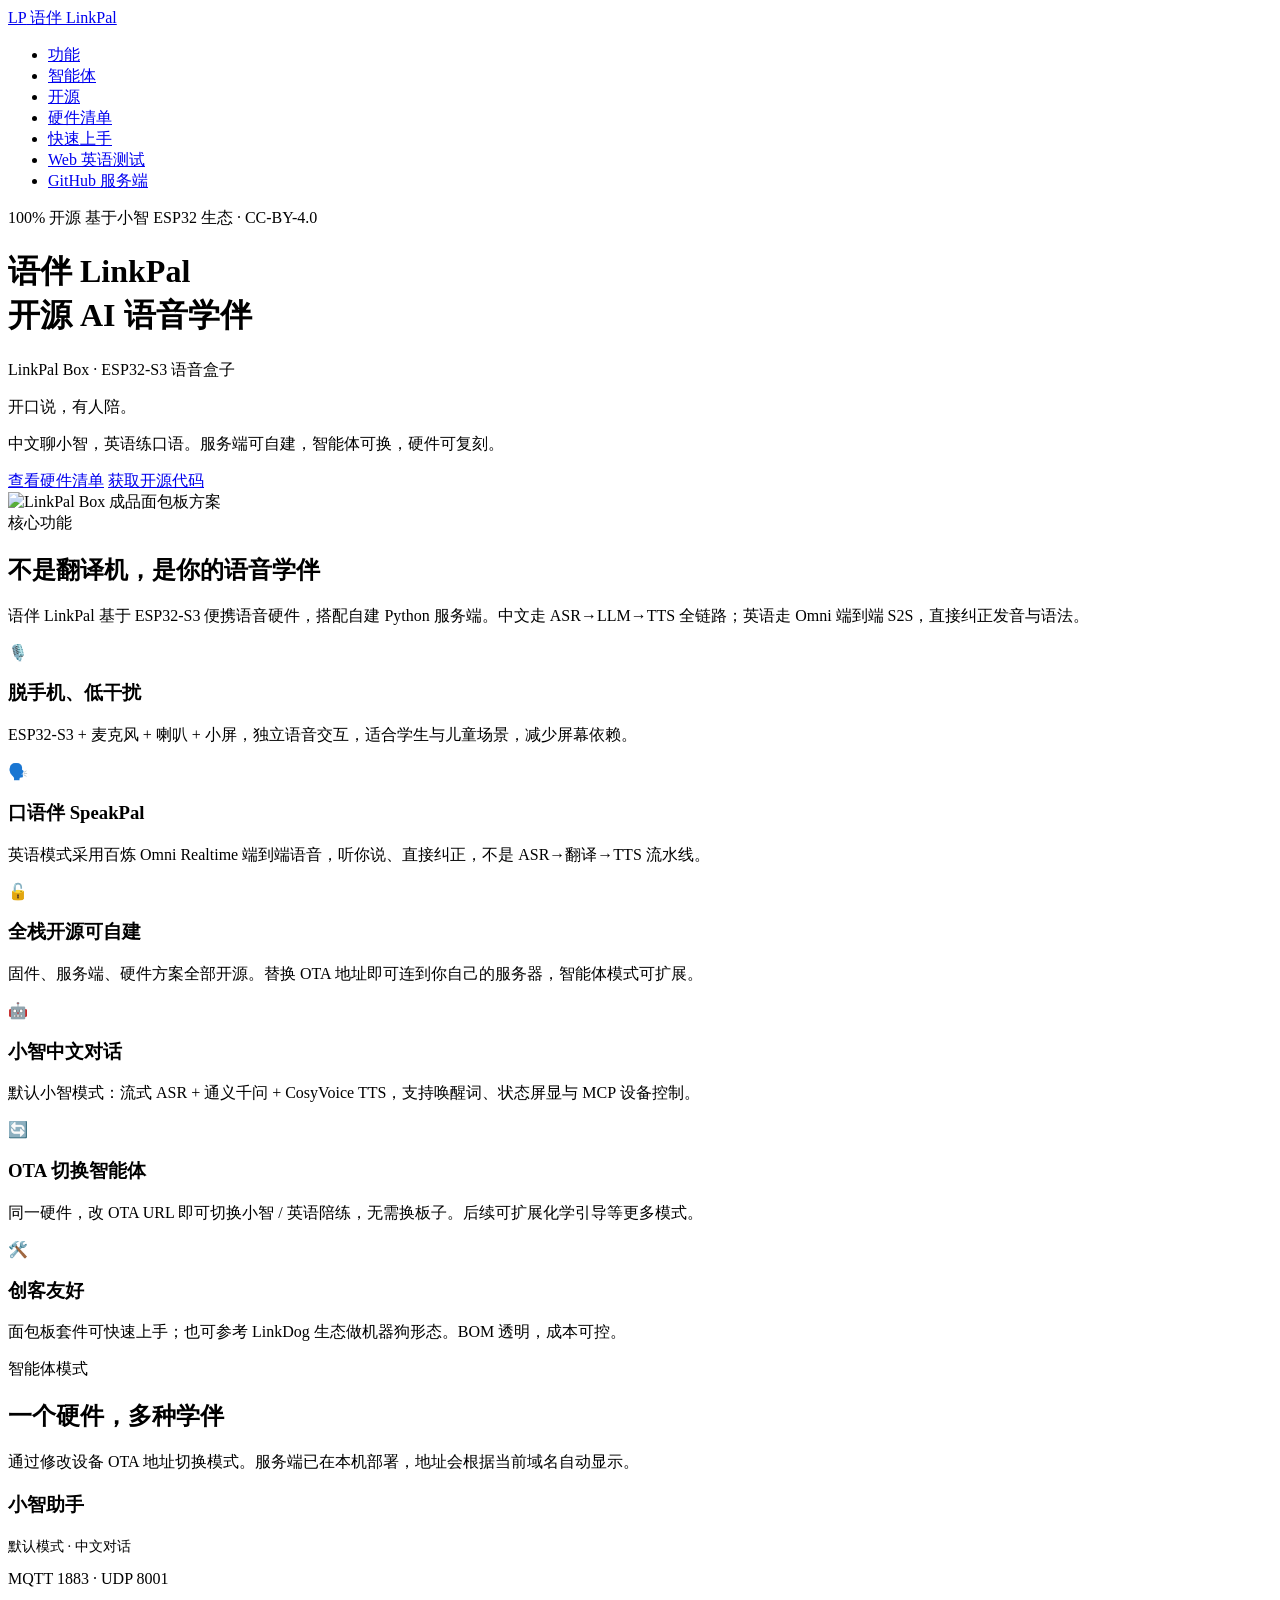
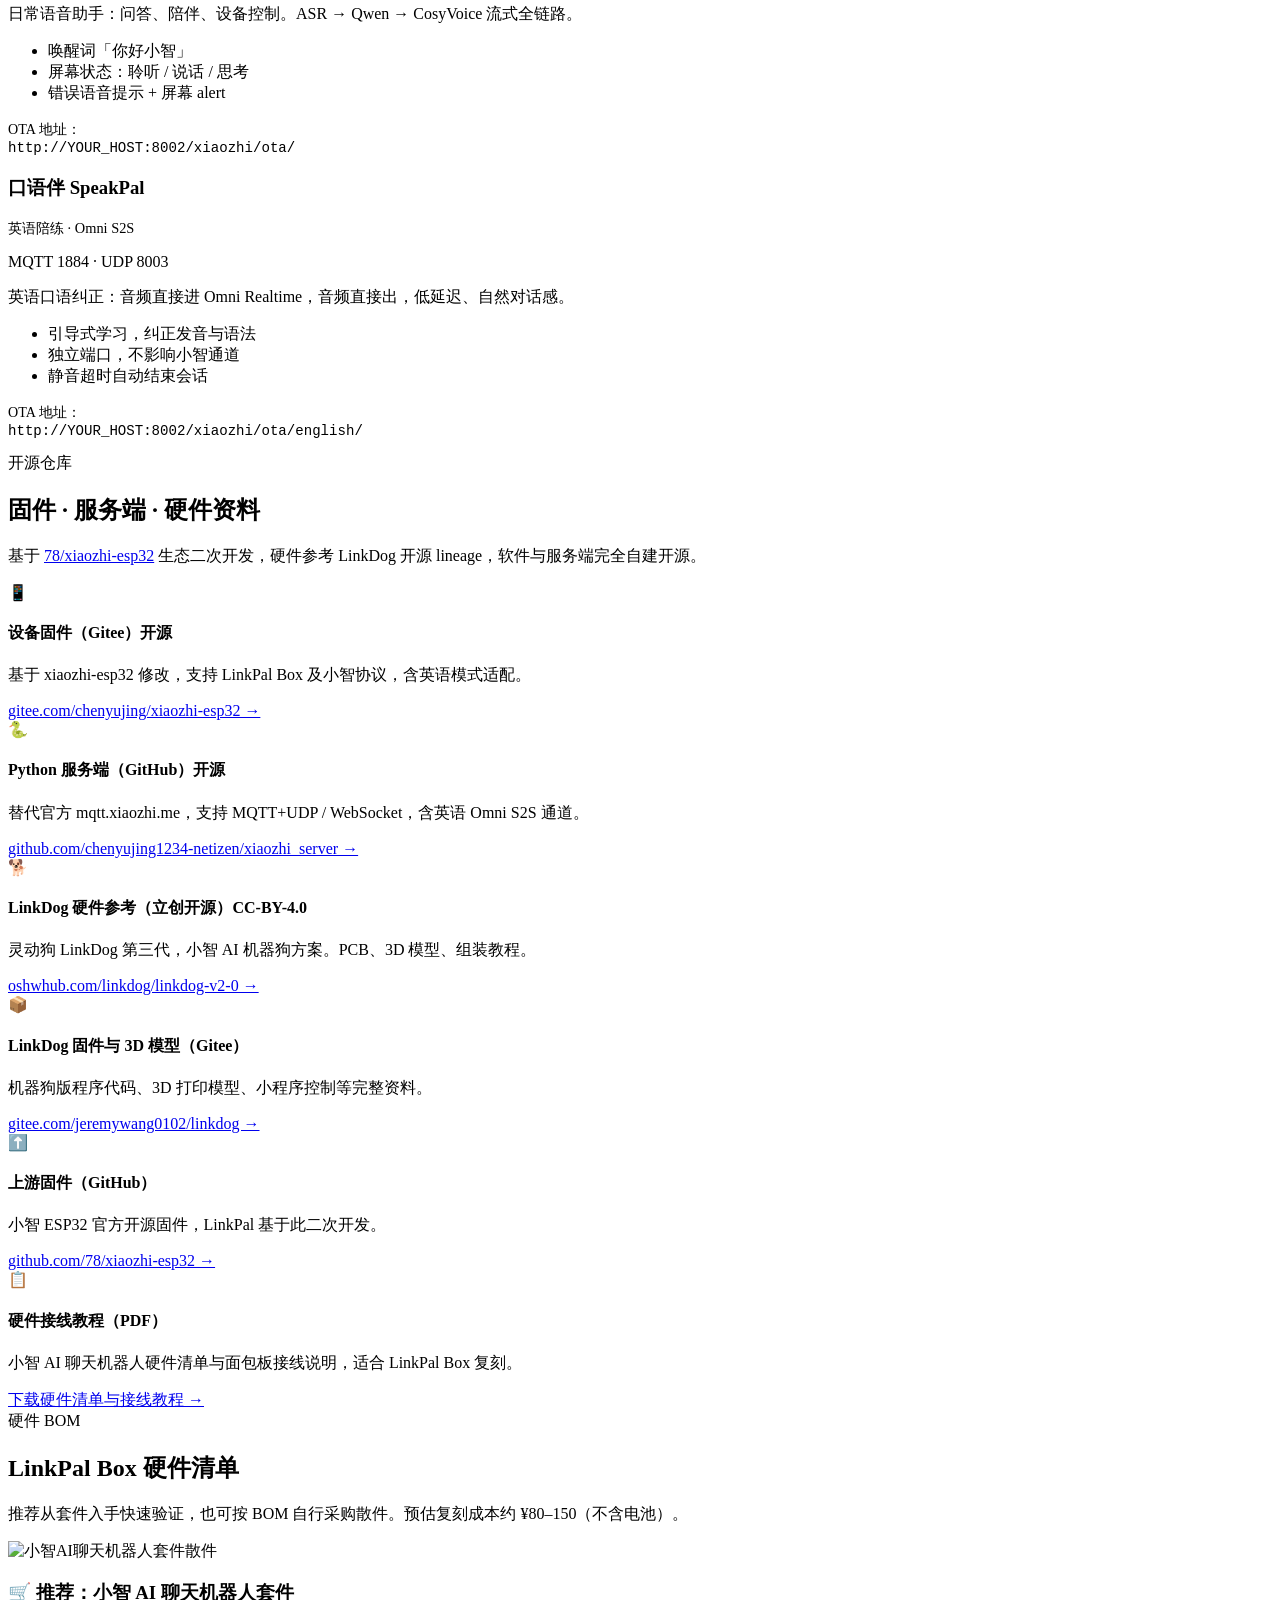
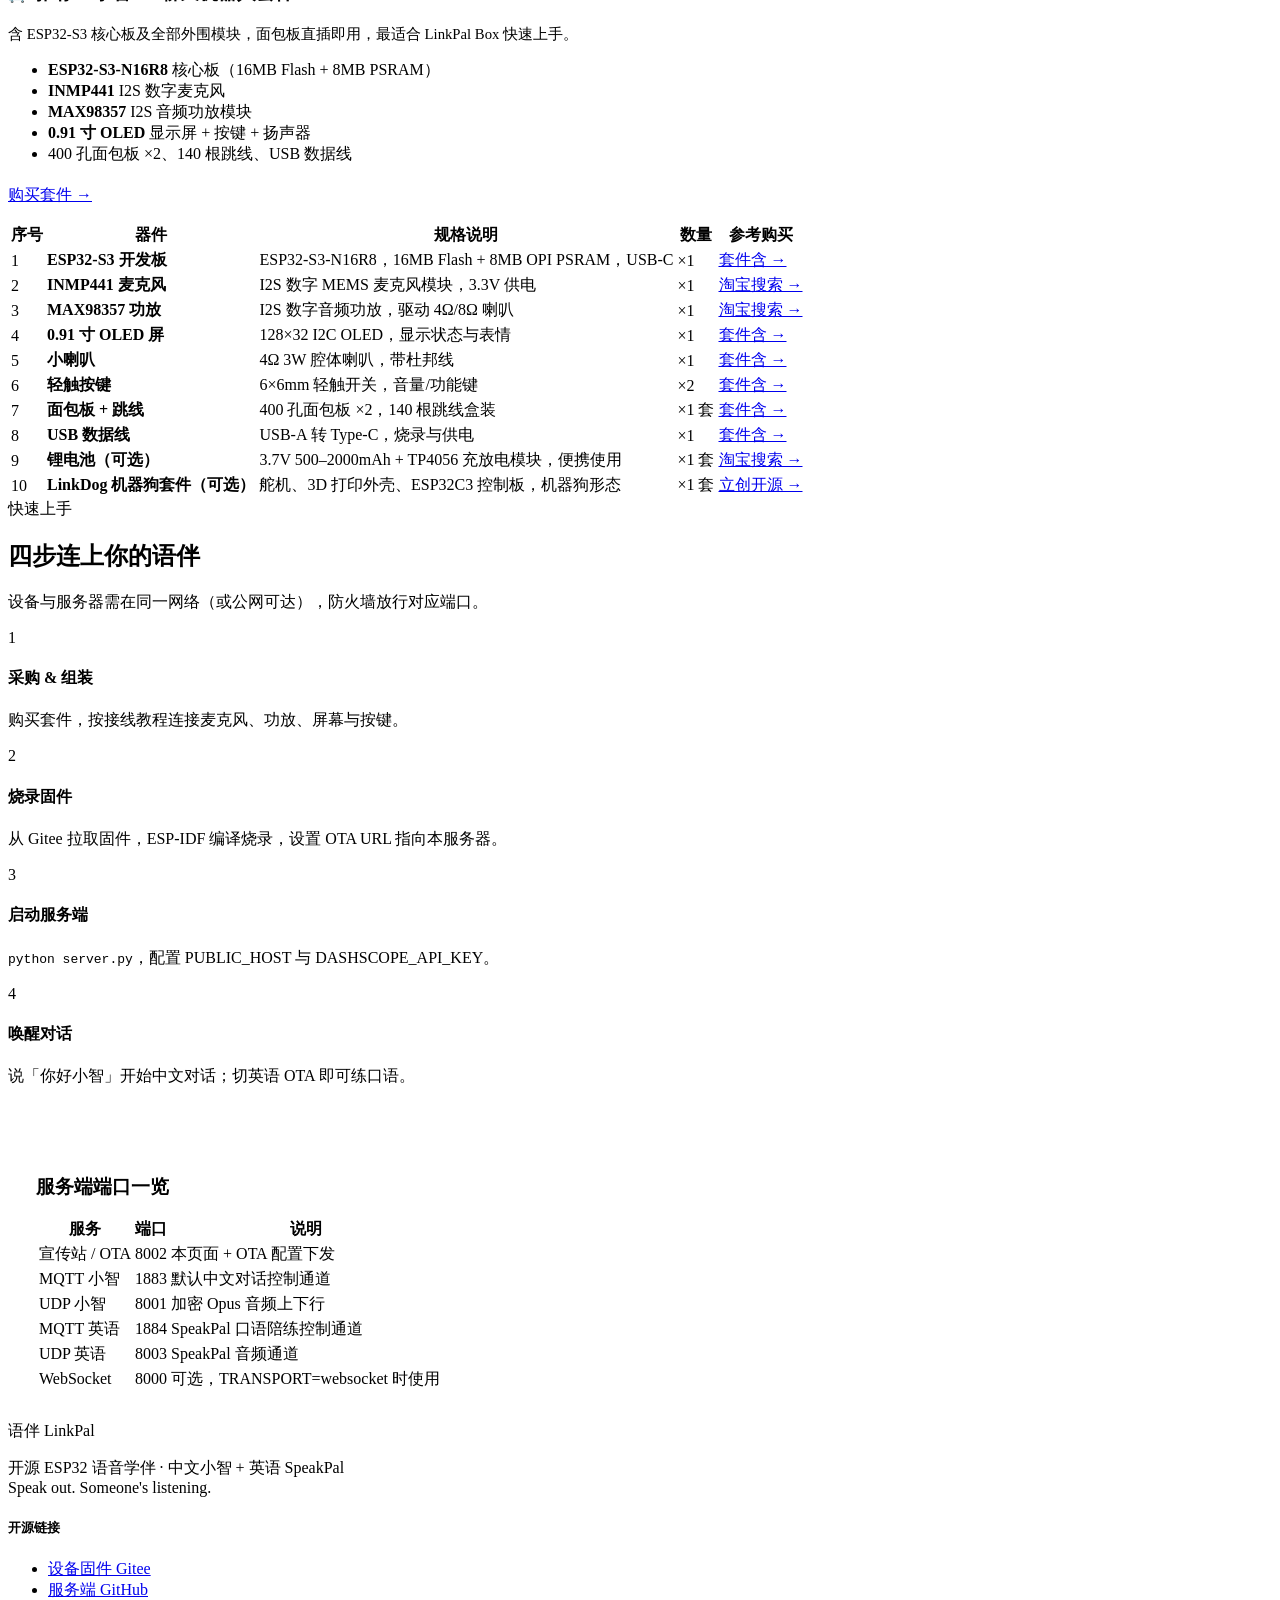
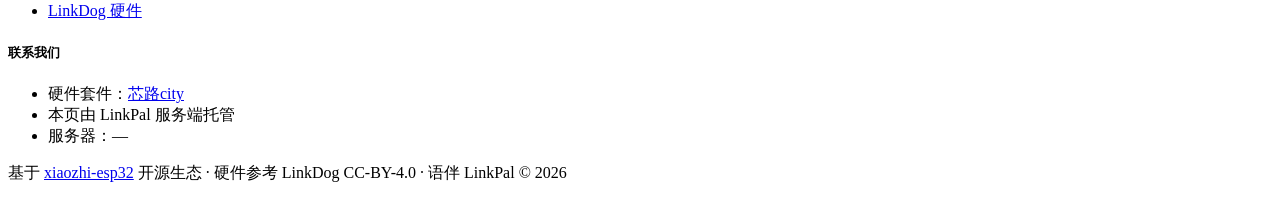
==== web/index.html @ 6f68de12 "Add English practice channel with adaptive profile and spoken correction. Introduce a dedicated Spea" ====
<!DOCTYPE html>
<html lang="zh-CN">
<head>
  <meta charset="UTF-8">
  <meta name="viewport" content="width=device-width, initial-scale=1.0">
  <title>语伴 LinkPal — 开源 ESP32 语音学伴</title>
  <meta name="description" content="语伴 LinkPal 是一款开源语音学伴硬件：中文聊小智，英语练口语 SpeakPal，服务端可自建、智能体可换。">
  <link rel="stylesheet" href="/static/style.css">
</head>
<body>

<nav class="site-nav">
  <div class="container nav-inner">
    <a class="logo" href="/">
      <span class="logo-icon">LP</span>
      语伴 LinkPal
    </a>
    <ul class="nav-links">
      <li><a href="#features">功能</a></li>
      <li><a href="#modes">智能体</a></li>
      <li><a href="#opensource">开源</a></li>
      <li><a href="#hardware">硬件清单</a></li>
      <li><a href="#start">快速上手</a></li>
      <li><a href="/english-test/">Web 英语测试</a></li>
      <li><a class="nav-cta" href="https://github.com/chenyujing1234-netizen/xiaozhi_server" target="_blank" rel="noopener">GitHub 服务端</a></li>
    </ul>
  </div>
</nav>

<header class="hero">
  <div class="container hero-grid">
    <div>
      <div class="hero-badge">
        <span class="open-tag">100% 开源</span>
        基于小智 ESP32 生态 · CC-BY-4.0
      </div>
      <h1>语伴 LinkPal<br>开源 AI 语音学伴</h1>
      <p class="hero-sub">LinkPal Box · ESP32-S3 语音盒子</p>
      <p class="hero-slogan">开口说，有人陪。</p>
      <p class="hero-sub">中文聊小智，英语练口语。服务端可自建，智能体可换，硬件可复刻。</p>
      <div class="hero-actions">
        <a class="btn btn-primary" href="#hardware">查看硬件清单</a>
        <a class="btn btn-outline" href="#opensource">获取开源代码</a>
      </div>
    </div>
    <div>
      <img class="hero-img" src="/static/images/kit-assembled.png" alt="LinkPal Box 成品面包板方案">
    </div>
  </div>
</header>

<section id="features">
  <div class="container">
    <span class="section-label">核心功能</span>
    <h2 class="section-title">不是翻译机，是你的语音学伴</h2>
    <p class="section-desc">语伴 LinkPal 基于 ESP32-S3 便携语音硬件，搭配自建 Python 服务端。中文走 ASR→LLM→TTS 全链路；英语走 Omni 端到端 S2S，直接纠正发音与语法。</p>
    <div class="features-grid">
      <div class="feature-card">
        <div class="feature-icon blue">🎙️</div>
        <h3>脱手机、低干扰</h3>
        <p>ESP32-S3 + 麦克风 + 喇叭 + 小屏，独立语音交互，适合学生与儿童场景，减少屏幕依赖。</p>
      </div>
      <div class="feature-card">
        <div class="feature-icon orange">🗣️</div>
        <h3>口语伴 SpeakPal</h3>
        <p>英语模式采用百炼 Omni Realtime 端到端语音，听你说、直接纠正，不是 ASR→翻译→TTS 流水线。</p>
      </div>
      <div class="feature-card">
        <div class="feature-icon green">🔓</div>
        <h3>全栈开源可自建</h3>
        <p>固件、服务端、硬件方案全部开源。替换 OTA 地址即可连到你自己的服务器，智能体模式可扩展。</p>
      </div>
      <div class="feature-card">
        <div class="feature-icon blue">🤖</div>
        <h3>小智中文对话</h3>
        <p>默认小智模式：流式 ASR + 通义千问 + CosyVoice TTS，支持唤醒词、状态屏显与 MCP 设备控制。</p>
      </div>
      <div class="feature-card">
        <div class="feature-icon orange">🔄</div>
        <h3>OTA 切换智能体</h3>
        <p>同一硬件，改 OTA URL 即可切换小智 / 英语陪练，无需换板子。后续可扩展化学引导等更多模式。</p>
      </div>
      <div class="feature-card">
        <div class="feature-icon green">🛠️</div>
        <h3>创客友好</h3>
        <p>面包板套件可快速上手；也可参考 LinkDog 生态做机器狗形态。BOM 透明，成本可控。</p>
      </div>
    </div>
  </div>
</section>

<section id="modes" style="background: var(--white);">
  <div class="container">
    <span class="section-label">智能体模式</span>
    <h2 class="section-title">一个硬件，多种学伴</h2>
    <p class="section-desc">通过修改设备 OTA 地址切换模式。服务端已在本机部署，地址会根据当前域名自动显示。</p>
    <div class="modes-grid">
      <div class="mode-card">
        <div class="mode-header">
          <h3>小智助手</h3>
          <p style="color:var(--muted);font-size:0.9rem;">默认模式 · 中文对话</p>
          <span class="mode-tag default">MQTT 1883 · UDP 8001</span>
        </div>
        <div class="mode-body">
          <p>日常语音助手：问答、陪伴、设备控制。ASR → Qwen → CosyVoice 流式全链路。</p>
          <ul>
            <li>唤醒词「你好小智」</li>
            <li>屏幕状态：聆听 / 说话 / 思考</li>
            <li>错误语音提示 + 屏幕 alert</li>
          </ul>
          <p style="margin-top:16px;font-size:0.88rem;">OTA 地址：<br><code id="ota-default">http://YOUR_HOST:8002/xiaozhi/ota/</code></p>
        </div>
      </div>
      <div class="mode-card">
        <div class="mode-header">
          <h3>口语伴 SpeakPal</h3>
          <p style="color:var(--muted);font-size:0.9rem;">英语陪练 · Omni S2S</p>
          <span class="mode-tag english">MQTT 1884 · UDP 8003</span>
        </div>
        <div class="mode-body">
          <p>英语口语纠正：音频直接进 Omni Realtime，音频直接出，低延迟、自然对话感。</p>
          <ul>
            <li>引导式学习，纠正发音与语法</li>
            <li>独立端口，不影响小智通道</li>
            <li>静音超时自动结束会话</li>
          </ul>
          <p style="margin-top:16px;font-size:0.88rem;">OTA 地址：<br><code id="ota-english">http://YOUR_HOST:8002/xiaozhi/ota/english/</code></p>
        </div>
      </div>
    </div>
  </div>
</section>

<section id="opensource">
  <div class="container">
    <span class="section-label">开源仓库</span>
    <h2 class="section-title">固件 · 服务端 · 硬件资料</h2>
    <p class="section-desc">基于 <a href="https://github.com/78/xiaozhi-esp32" target="_blank" rel="noopener">78/xiaozhi-esp32</a> 生态二次开发，硬件参考 LinkDog 开源 lineage，软件与服务端完全自建开源。</p>
    <div class="opensource-grid">
      <div class="os-card">
        <div class="os-icon">📱</div>
        <div>
          <h4>设备固件（Gitee）<span class="license-badge">开源</span></h4>
          <p>基于 xiaozhi-esp32 修改，支持 LinkPal Box 及小智协议，含英语模式适配。</p>
          <a class="os-link" href="https://gitee.com/chenyujing/xiaozhi-esp32" target="_blank" rel="noopener">gitee.com/chenyujing/xiaozhi-esp32 →</a>
        </div>
      </div>
      <div class="os-card">
        <div class="os-icon">🐍</div>
        <div>
          <h4>Python 服务端（GitHub）<span class="license-badge">开源</span></h4>
          <p>替代官方 mqtt.xiaozhi.me，支持 MQTT+UDP / WebSocket，含英语 Omni S2S 通道。</p>
          <a class="os-link" href="https://github.com/chenyujing1234-netizen/xiaozhi_server" target="_blank" rel="noopener">github.com/chenyujing1234-netizen/xiaozhi_server →</a>
        </div>
      </div>
      <div class="os-card">
        <div class="os-icon">🐕</div>
        <div>
          <h4>LinkDog 硬件参考（立创开源）<span class="license-badge">CC-BY-4.0</span></h4>
          <p>灵动狗 LinkDog 第三代，小智 AI 机器狗方案。PCB、3D 模型、组装教程。</p>
          <a class="os-link" href="https://oshwhub.com/linkdog/linkdog-v2-0" target="_blank" rel="noopener">oshwhub.com/linkdog/linkdog-v2-0 →</a>
        </div>
      </div>
      <div class="os-card">
        <div class="os-icon">📦</div>
        <div>
          <h4>LinkDog 固件与 3D 模型（Gitee）</h4>
          <p>机器狗版程序代码、3D 打印模型、小程序控制等完整资料。</p>
          <a class="os-link" href="https://gitee.com/jeremywang0102/linkdog" target="_blank" rel="noopener">gitee.com/jeremywang0102/linkdog →</a>
        </div>
      </div>
      <div class="os-card">
        <div class="os-icon">⬆️</div>
        <div>
          <h4>上游固件（GitHub）</h4>
          <p>小智 ESP32 官方开源固件，LinkPal 基于此二次开发。</p>
          <a class="os-link" href="https://github.com/78/xiaozhi-esp32" target="_blank" rel="noopener">github.com/78/xiaozhi-esp32 →</a>
        </div>
      </div>
      <div class="os-card">
        <div class="os-icon">📋</div>
        <div>
          <h4>硬件接线教程（PDF）</h4>
          <p>小智 AI 聊天机器人硬件清单与面包板接线说明，适合 LinkPal Box 复刻。</p>
          <a class="os-link" href="/static/docs/hardware-guide.pdf" target="_blank" rel="noopener">下载硬件清单与接线教程 →</a>
        </div>
      </div>
    </div>
  </div>
</section>

<section id="hardware" style="background: var(--white);">
  <div class="container">
    <span class="section-label">硬件 BOM</span>
    <h2 class="section-title">LinkPal Box 硬件清单</h2>
    <p class="section-desc">推荐从套件入手快速验证，也可按 BOM 自行采购散件。预估复刻成本约 ¥80–150（不含电池）。</p>

    <div class="kit-banner">
      <img src="/static/images/kit-parts.png" alt="小智AI聊天机器人套件散件">
      <div class="kit-highlight">
        <h3>🛒 推荐：小智 AI 聊天机器人套件</h3>
        <p style="color:var(--muted);margin-bottom:16px;font-size:0.92rem;">含 ESP32-S3 核心板及全部外围模块，面包板直插即用，最适合 LinkPal Box 快速上手。</p>
        <ul>
          <li><strong>ESP32-S3-N16R8</strong> 核心板（16MB Flash + 8MB PSRAM）</li>
          <li><strong>INMP441</strong> I2S 数字麦克风</li>
          <li><strong>MAX98357</strong> I2S 音频功放模块</li>
          <li><strong>0.91 寸 OLED</strong> 显示屏 + 按键 + 扬声器</li>
          <li>400 孔面包板 ×2、140 根跳线、USB 数据线</li>
        </ul>
        <p style="margin-top:20px;">
          <a class="btn btn-primary" href="https://www.xinlucity.com/?s=resourcedetail/index/id/61.html" target="_blank" rel="noopener" style="display:inline-flex;">购买套件 →</a>
        </p>
      </div>
    </div>

    <div class="bom-wrap">
      <table class="bom-table">
        <thead>
          <tr>
            <th>序号</th>
            <th>器件</th>
            <th>规格说明</th>
            <th>数量</th>
            <th>参考购买</th>
          </tr>
        </thead>
        <tbody>
          <tr>
            <td>1</td>
            <td><strong>ESP32-S3 开发板</strong></td>
            <td>ESP32-S3-N16R8，16MB Flash + 8MB OPI PSRAM，USB-C</td>
            <td class="qty">×1</td>
            <td><a class="buy-link" href="https://www.xinlucity.com/?s=resourcedetail/index/id/61.html" target="_blank" rel="noopener">套件含 →</a></td>
          </tr>
          <tr>
            <td>2</td>
            <td><strong>INMP441 麦克风</strong></td>
            <td>I2S 数字 MEMS 麦克风模块，3.3V 供电</td>
            <td class="qty">×1</td>
            <td><a class="buy-link" href="https://s.taobao.com/search?q=INMP441+%E9%BA%A6%E5%85%8B%E9%A3%8E" target="_blank" rel="noopener">淘宝搜索 →</a></td>
          </tr>
          <tr>
            <td>3</td>
            <td><strong>MAX98357 功放</strong></td>
            <td>I2S 数字音频功放，驱动 4Ω/8Ω 喇叭</td>
            <td class="qty">×1</td>
            <td><a class="buy-link" href="https://s.taobao.com/search?q=INMP441+%E9%BA%A6%E5%85%8B%E9%A3%8E" target="_blank" rel="noopener">淘宝搜索 →</a></td>
          </tr>
          <tr>
            <td>4</td>
            <td><strong>0.91 寸 OLED 屏</strong></td>
            <td>128×32 I2C OLED，显示状态与表情</td>
            <td class="qty">×1</td>
            <td><a class="buy-link" href="https://www.xinlucity.com/?s=resourcedetail/index/id/61.html" target="_blank" rel="noopener">套件含 →</a></td>
          </tr>
          <tr>
            <td>5</td>
            <td><strong>小喇叭</strong></td>
            <td>4Ω 3W 腔体喇叭，带杜邦线</td>
            <td class="qty">×1</td>
            <td><a class="buy-link" href="https://www.xinlucity.com/?s=resourcedetail/index/id/61.html" target="_blank" rel="noopener">套件含 →</a></td>
          </tr>
          <tr>
            <td>6</td>
            <td><strong>轻触按键</strong></td>
            <td>6×6mm 轻触开关，音量/功能键</td>
            <td class="qty">×2</td>
            <td><a class="buy-link" href="https://www.xinlucity.com/?s=resourcedetail/index/id/61.html" target="_blank" rel="noopener">套件含 →</a></td>
          </tr>
          <tr>
            <td>7</td>
            <td><strong>面包板 + 跳线</strong></td>
            <td>400 孔面包板 ×2，140 根跳线盒装</td>
            <td class="qty">×1 套</td>
            <td><a class="buy-link" href="https://www.xinlucity.com/?s=resourcedetail/index/id/61.html" target="_blank" rel="noopener">套件含 →</a></td>
          </tr>
          <tr>
            <td>8</td>
            <td><strong>USB 数据线</strong></td>
            <td>USB-A 转 Type-C，烧录与供电</td>
            <td class="qty">×1</td>
            <td><a class="buy-link" href="https://www.xinlucity.com/?s=resourcedetail/index/id/61.html" target="_blank" rel="noopener">套件含 →</a></td>
          </tr>
          <tr>
            <td>9</td>
            <td><strong>锂电池（可选）</strong></td>
            <td>3.7V 500–2000mAh + TP4056 充放电模块，便携使用</td>
            <td class="qty">×1 套</td>
            <td><a class="buy-link" href="https://s.taobao.com/search?q=INMP441+%E9%BA%A6%E5%85%8B%E9%A3%8E" target="_blank" rel="noopener">淘宝搜索 →</a></td>
          </tr>
          <tr>
            <td>10</td>
            <td><strong>LinkDog 机器狗套件（可选）</strong></td>
            <td>舵机、3D 打印外壳、ESP32C3 控制板，机器狗形态</td>
            <td class="qty">×1 套</td>
            <td><a class="buy-link" href="https://oshwhub.com/linkdog/linkdog-v2-0" target="_blank" rel="noopener">立创开源 →</a></td>
          </tr>
        </tbody>
      </table>
    </div>
  </div>
</section>

<section id="start">
  <div class="container">
    <span class="section-label">快速上手</span>
    <h2 class="section-title">四步连上你的语伴</h2>
    <p class="section-desc">设备与服务器需在同一网络（或公网可达），防火墙放行对应端口。</p>
    <div class="steps">
      <div class="step">
        <div class="step-num">1</div>
        <h4>采购 & 组装</h4>
        <p>购买套件，按接线教程连接麦克风、功放、屏幕与按键。</p>
      </div>
      <div class="step">
        <div class="step-num">2</div>
        <h4>烧录固件</h4>
        <p>从 Gitee 拉取固件，ESP-IDF 编译烧录，设置 OTA URL 指向本服务器。</p>
      </div>
      <div class="step">
        <div class="step-num">3</div>
        <h4>启动服务端</h4>
        <p><code>python server.py</code>，配置 PUBLIC_HOST 与 DASHSCOPE_API_KEY。</p>
      </div>
      <div class="step">
        <div class="step-num">4</div>
        <h4>唤醒对话</h4>
        <p>说「你好小智」开始中文对话；切英语 OTA 即可练口语。</p>
      </div>
    </div>

    <div style="margin-top:40px;background:var(--white);border:1px solid var(--border);border-radius:var(--radius);padding:28px;">
      <h3 style="margin-bottom:16px;color:var(--blue-900);">服务端端口一览</h3>
      <table class="bom-table" style="box-shadow:none;">
        <thead>
          <tr>
            <th>服务</th>
            <th>端口</th>
            <th>说明</th>
          </tr>
        </thead>
        <tbody>
          <tr>
            <td>宣传站 / OTA</td>
            <td class="qty">8002</td>
            <td>本页面 + OTA 配置下发</td>
          </tr>
          <tr>
            <td>MQTT 小智</td>
            <td class="qty">1883</td>
            <td>默认中文对话控制通道</td>
          </tr>
          <tr>
            <td>UDP 小智</td>
            <td class="qty">8001</td>
            <td>加密 Opus 音频上下行</td>
          </tr>
          <tr>
            <td>MQTT 英语</td>
            <td class="qty">1884</td>
            <td>SpeakPal 口语陪练控制通道</td>
          </tr>
          <tr>
            <td>UDP 英语</td>
            <td class="qty">8003</td>
            <td>SpeakPal 音频通道</td>
          </tr>
          <tr>
            <td>WebSocket</td>
            <td class="qty">8000</td>
            <td>可选，TRANSPORT=websocket 时使用</td>
          </tr>
        </tbody>
      </table>
    </div>
  </div>
</section>

<footer class="site-footer">
  <div class="container">
    <div class="footer-grid">
      <div>
        <div class="footer-brand">语伴 LinkPal</div>
        <p>开源 ESP32 语音学伴 · 中文小智 + 英语 SpeakPal<br>Speak out. Someone's listening.</p>
      </div>
      <div class="footer-col">
        <h5>开源链接</h5>
        <ul>
          <li><a href="https://gitee.com/chenyujing/xiaozhi-esp32" target="_blank" rel="noopener">设备固件 Gitee</a></li>
          <li><a href="https://github.com/chenyujing1234-netizen/xiaozhi_server" target="_blank" rel="noopener">服务端 GitHub</a></li>
          <li><a href="https://oshwhub.com/linkdog/linkdog-v2-0" target="_blank" rel="noopener">LinkDog 硬件</a></li>
        </ul>
      </div>
      <div class="footer-col">
        <h5>联系我们</h5>
        <ul>
          <li>硬件套件：<a href="https://www.xinlucity.com/?s=resourcedetail/index/id/61.html" target="_blank" rel="noopener">芯路city</a></li>
          <li>本页由 LinkPal 服务端托管</li>
          <li id="footer-host">服务器：—</li>
        </ul>
      </div>
    </div>
    <div class="footer-bottom">
      <p>基于 <a href="https://github.com/78/xiaozhi-esp32">xiaozhi-esp32</a> 开源生态 · 硬件参考 LinkDog CC-BY-4.0 · 语伴 LinkPal © 2026</p>
    </div>
  </div>
</footer>

<script src="/static/main.js"></script>
</body>
</html>
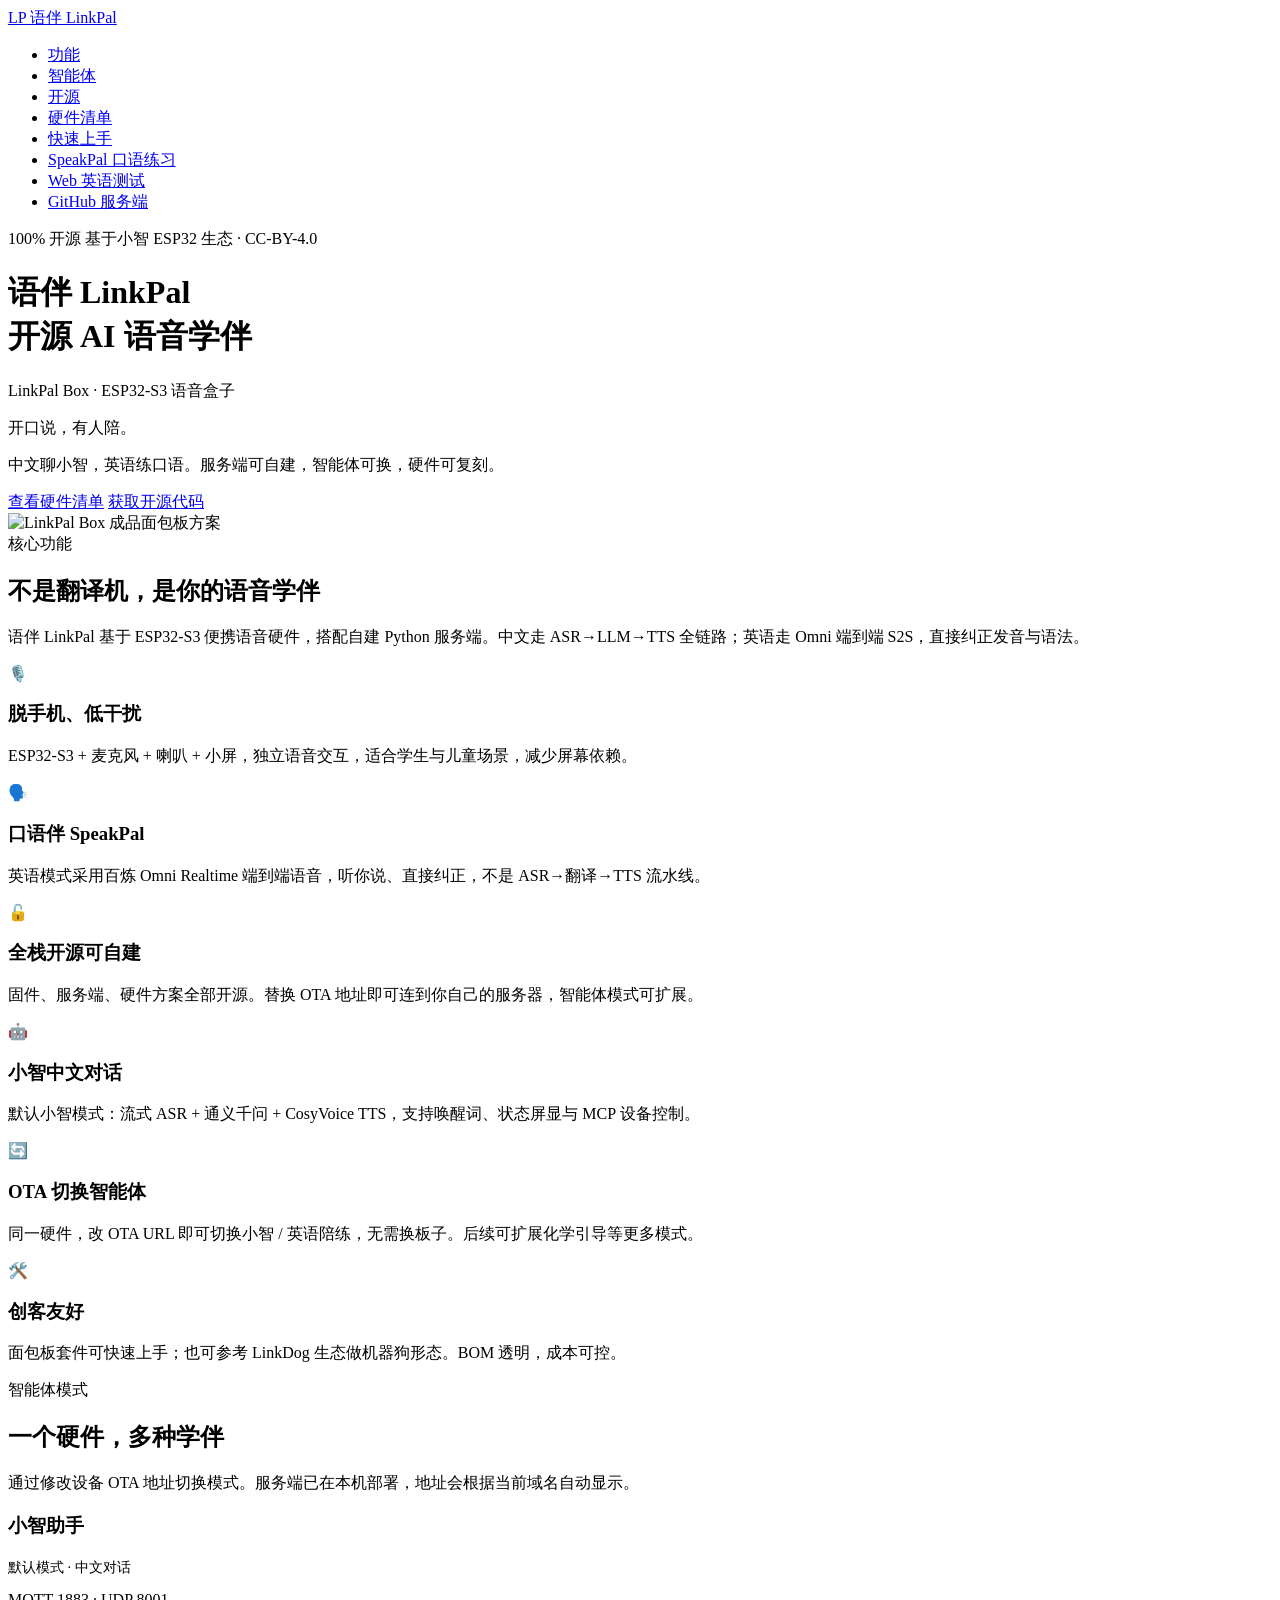
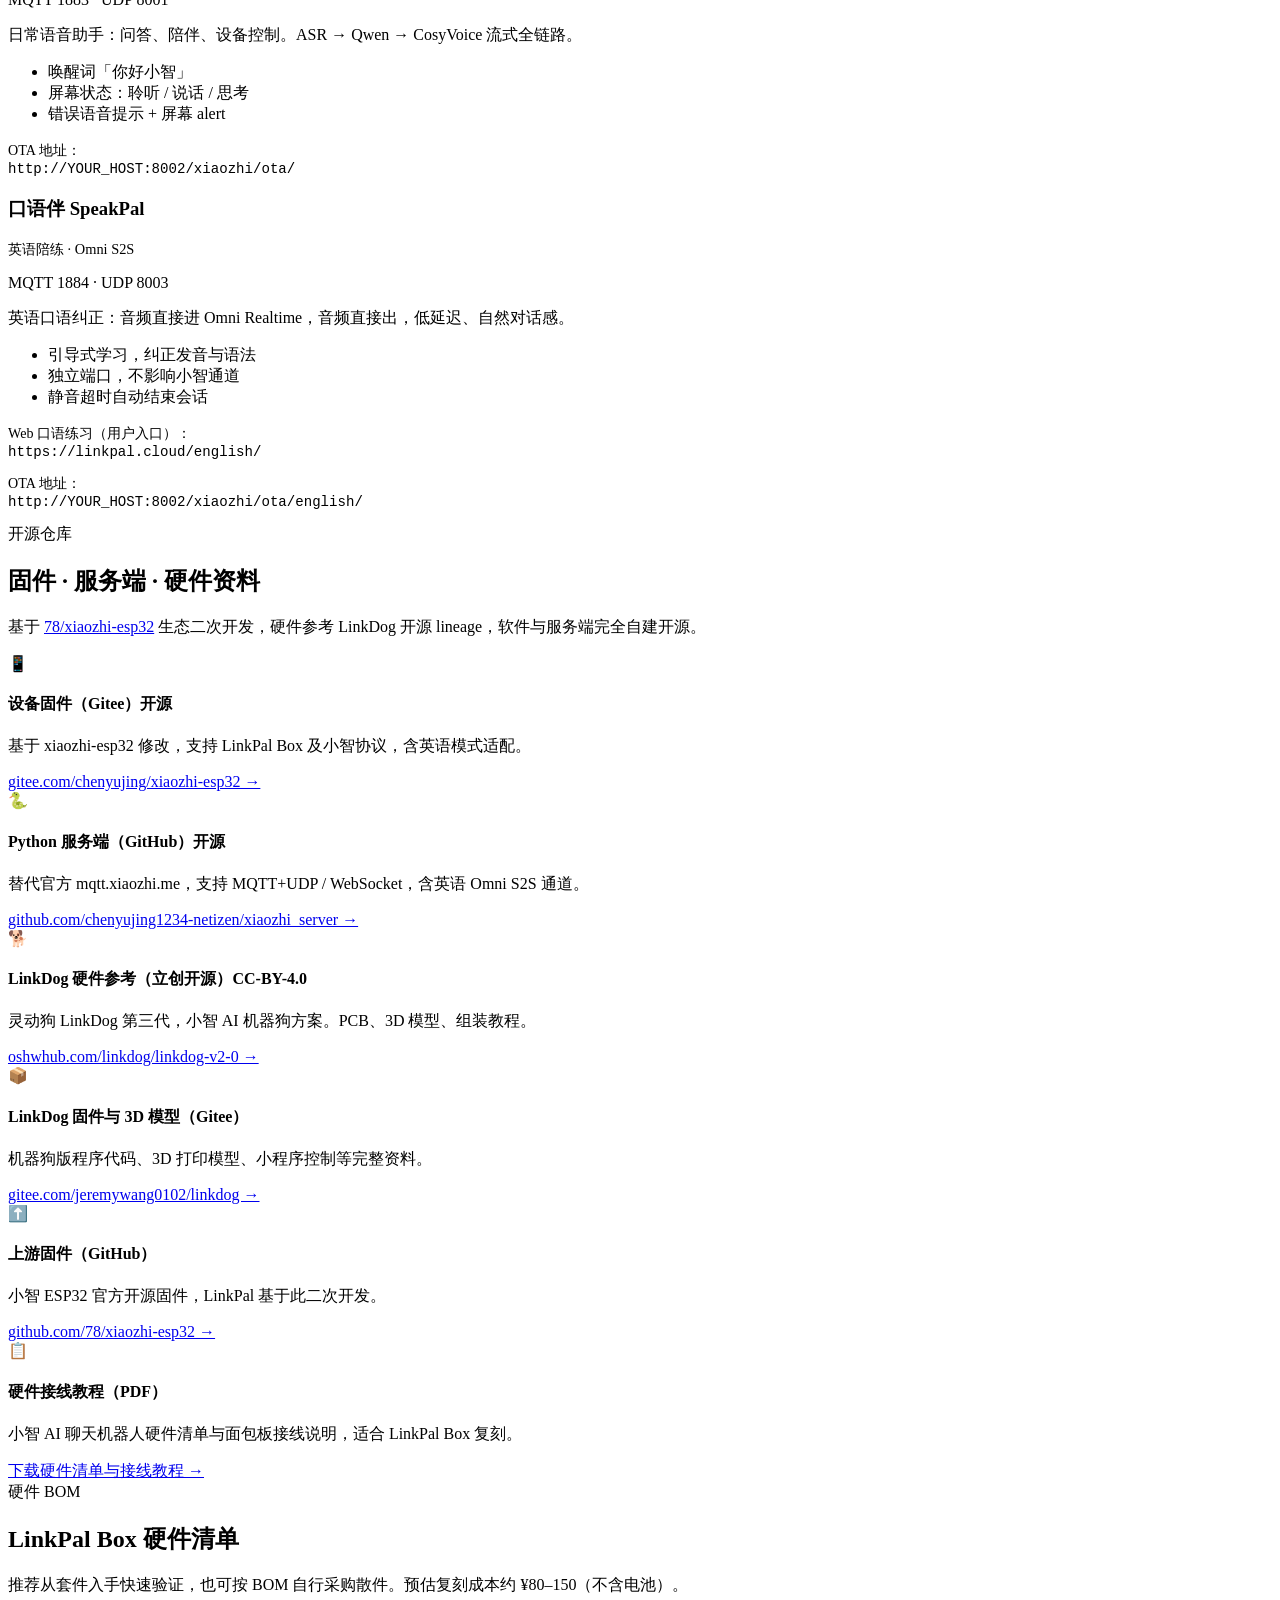
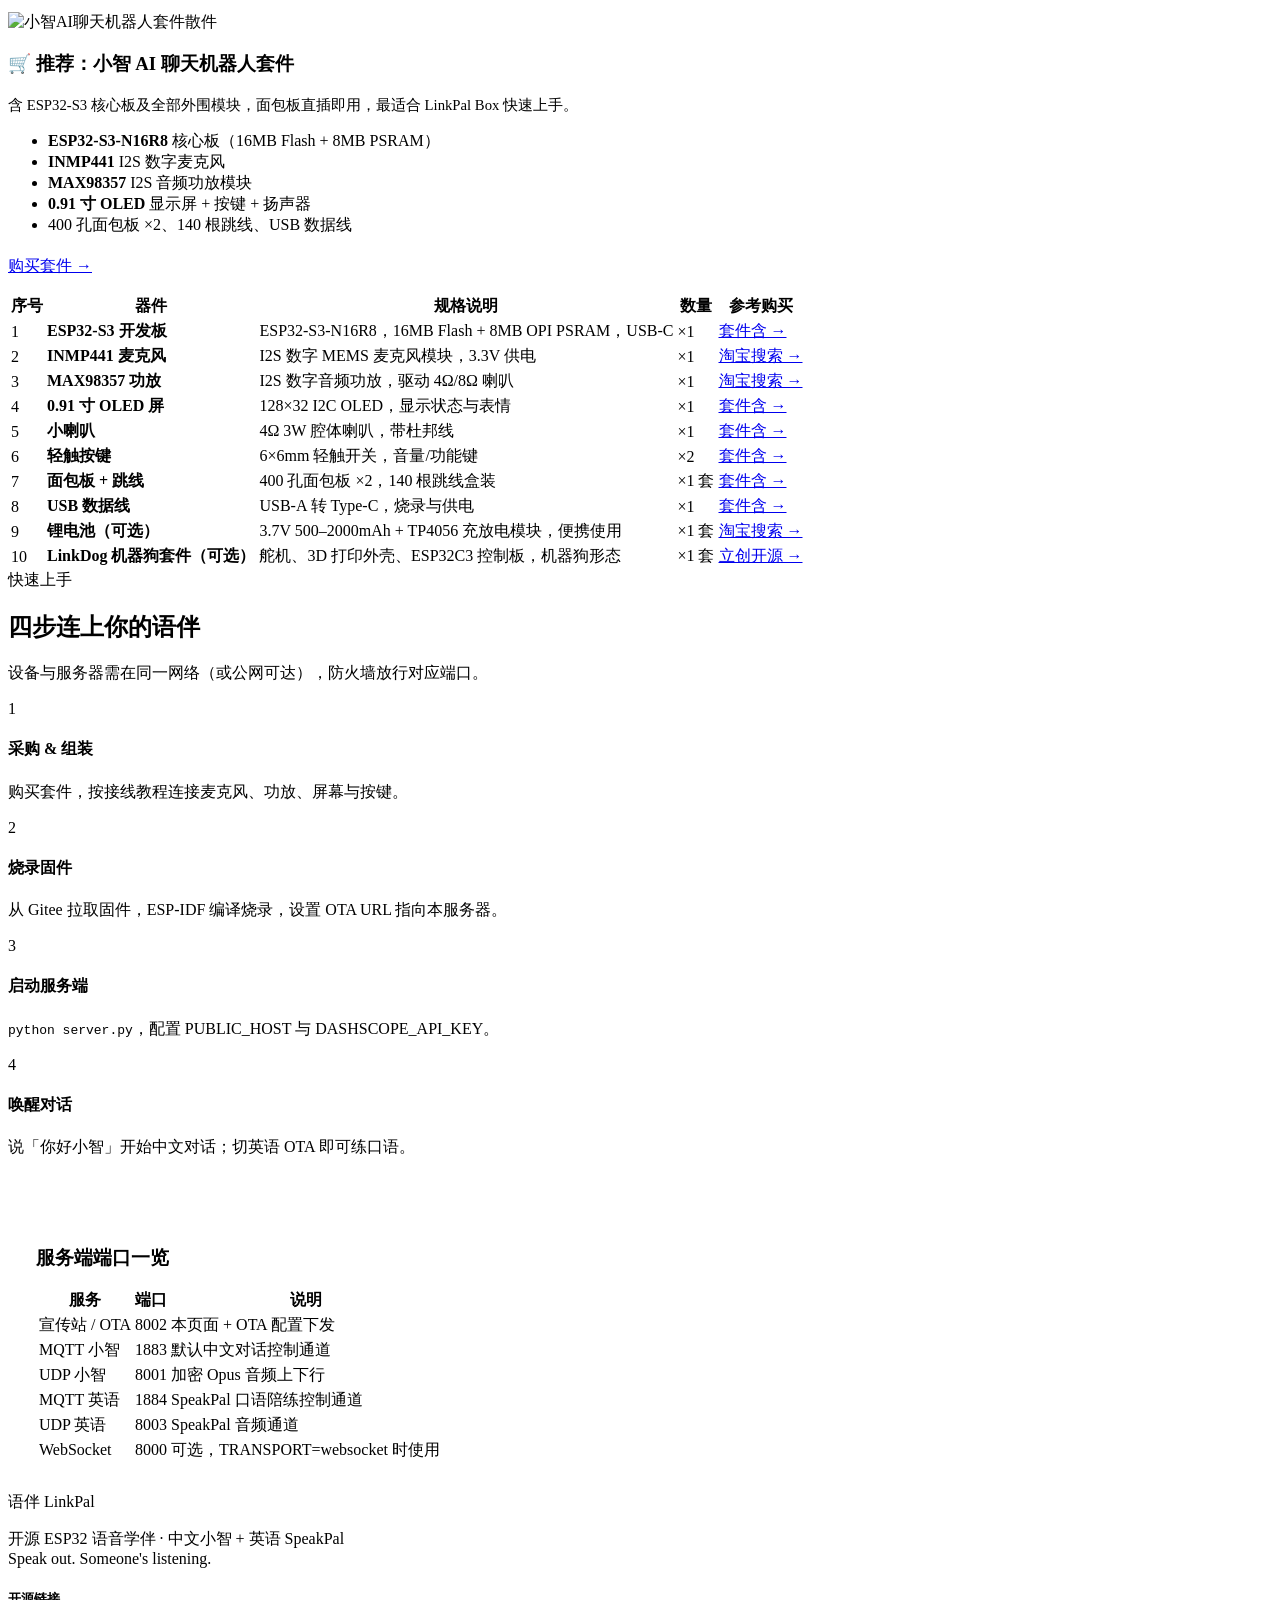
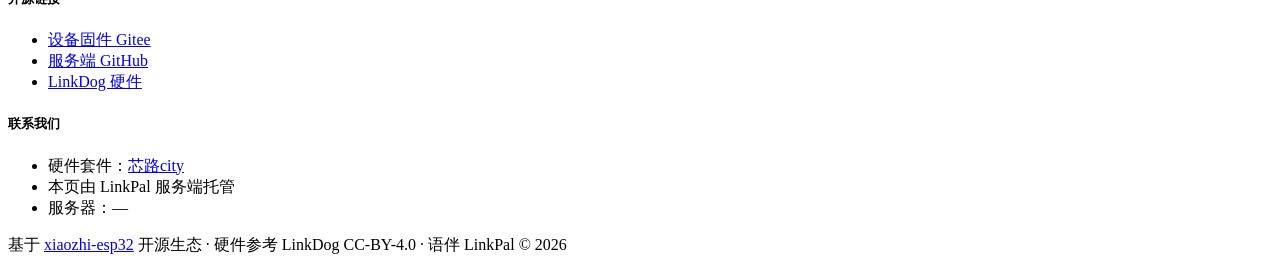
==== commit 14201181: "Add production SpeakPal web app with HTTPS domain support. Ship the mobile-first /english/ page with" ====
--- a/web/index.html
+++ b/web/index.html
@@ -21,6 +21,7 @@
       <li><a href="#opensource">开源</a></li>
       <li><a href="#hardware">硬件清单</a></li>
       <li><a href="#start">快速上手</a></li>
+      <li><a href="/english/">SpeakPal 口语练习</a></li>
       <li><a href="/english-test/">Web 英语测试</a></li>
       <li><a class="nav-cta" href="https://github.com/chenyujing1234-netizen/xiaozhi_server" target="_blank" rel="noopener">GitHub 服务端</a></li>
     </ul>
@@ -124,7 +125,8 @@
             <li>独立端口，不影响小智通道</li>
             <li>静音超时自动结束会话</li>
           </ul>
-          <p style="margin-top:16px;font-size:0.88rem;">OTA 地址：<br><code id="ota-english">http://YOUR_HOST:8002/xiaozhi/ota/english/</code></p>
+          <p style="margin-top:16px;font-size:0.88rem;">Web 口语练习（用户入口）：<br><code id="web-english">https://linkpal.cloud/english/</code></p>
+          <p style="margin-top:8px;font-size:0.88rem;">OTA 地址：<br><code id="ota-english">http://YOUR_HOST:8002/xiaozhi/ota/english/</code></p>
         </div>
       </div>
     </div>
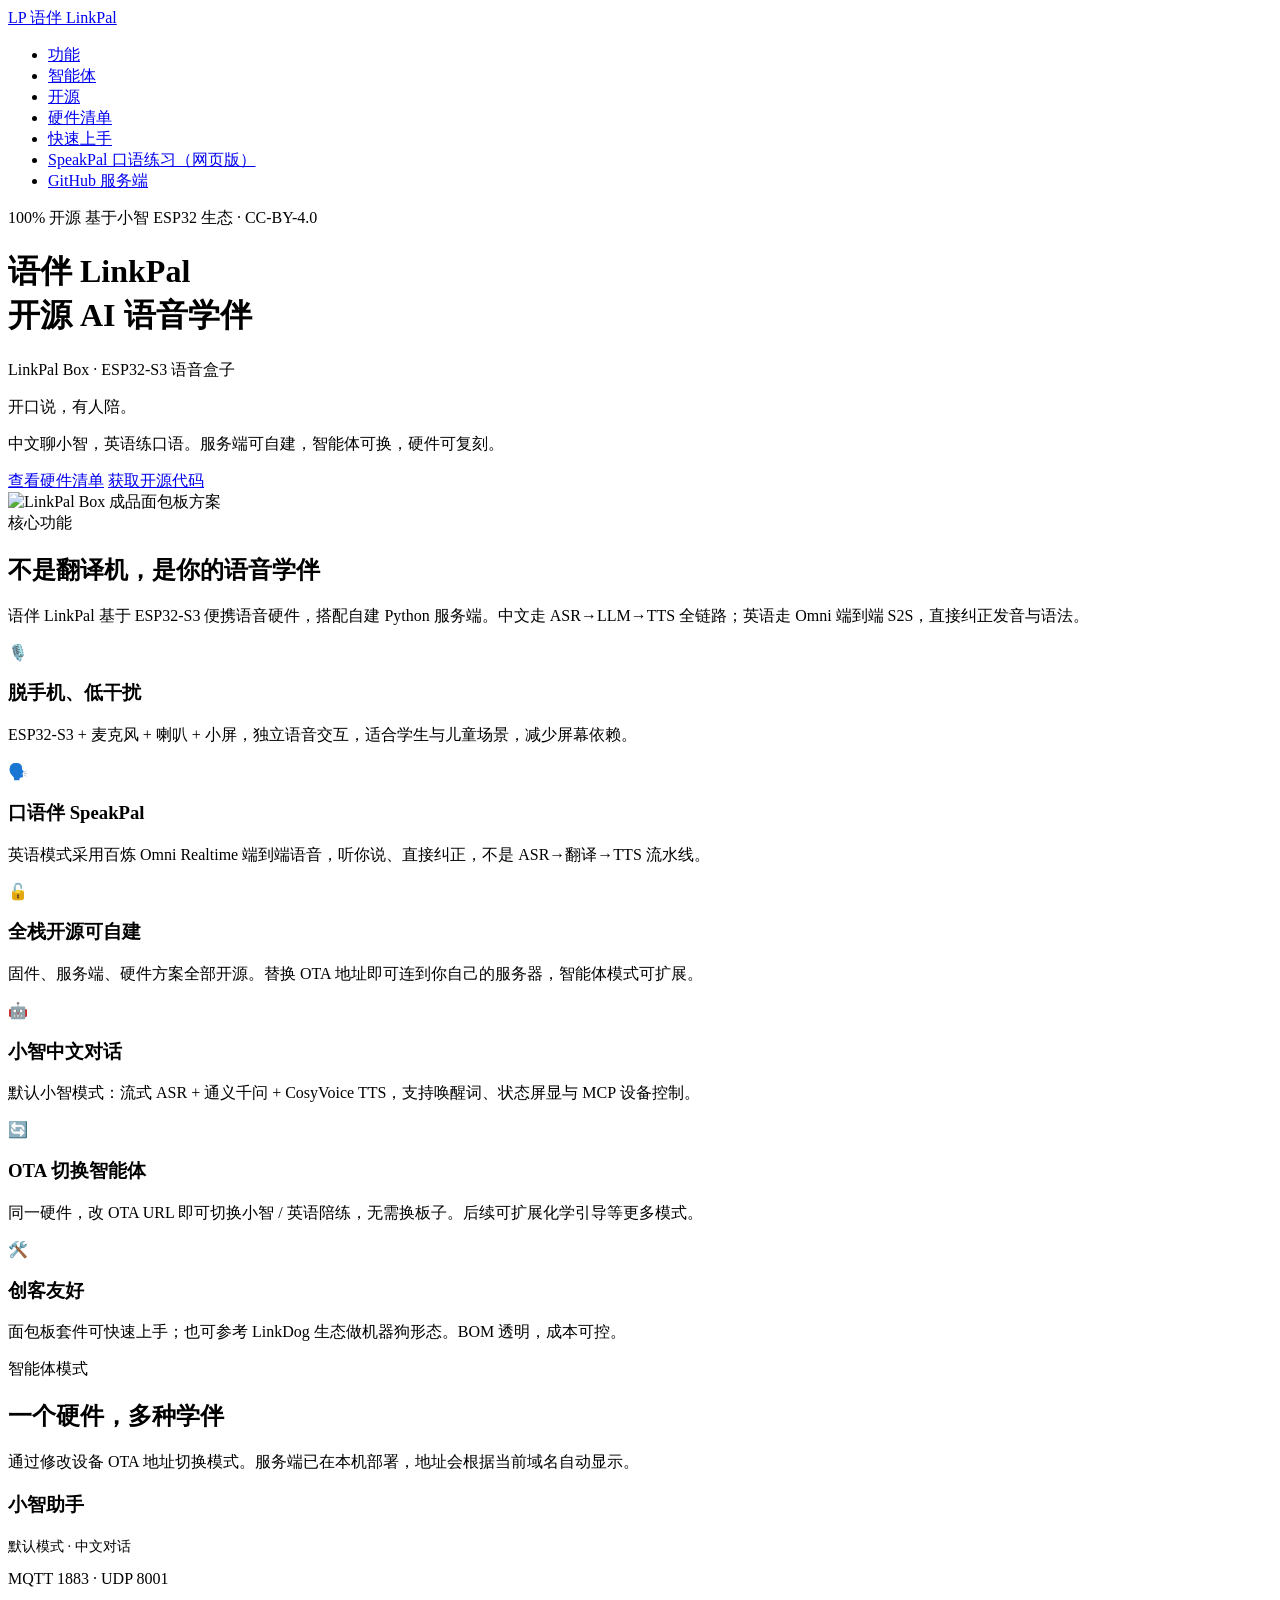
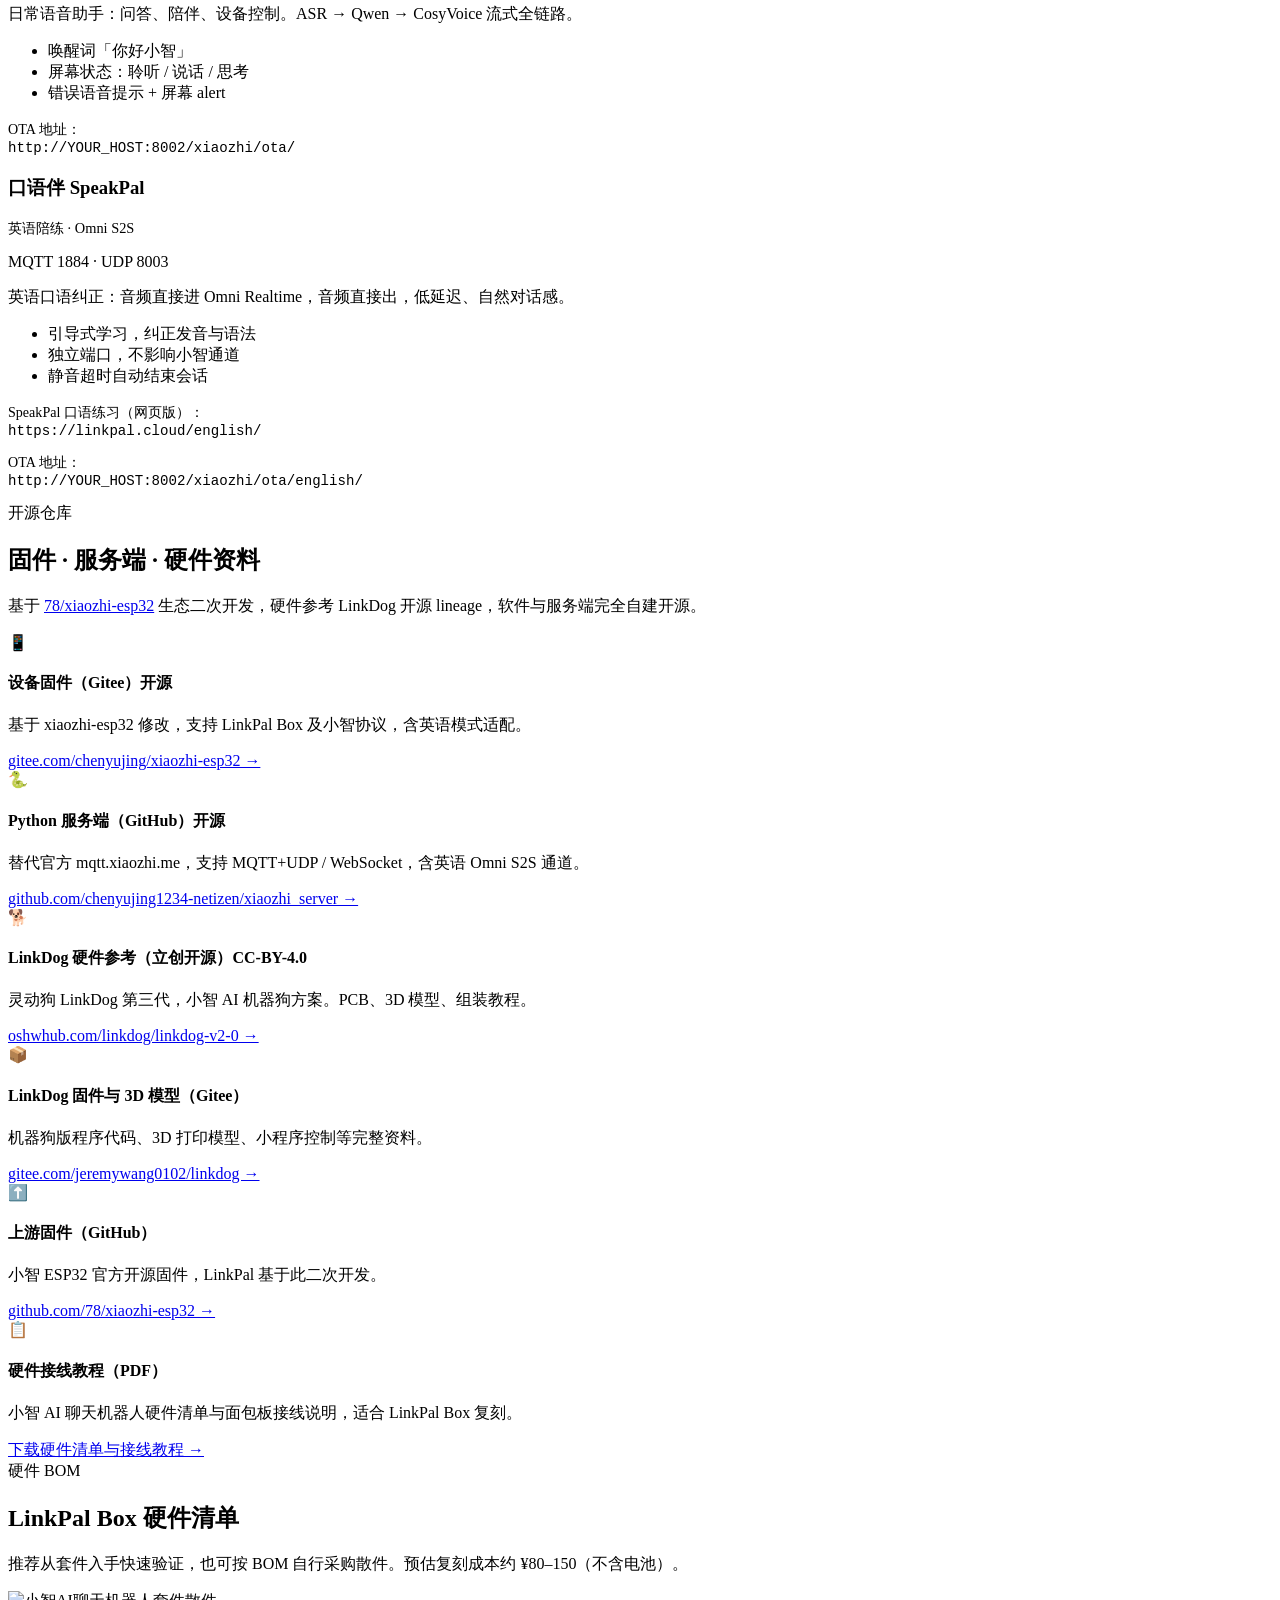
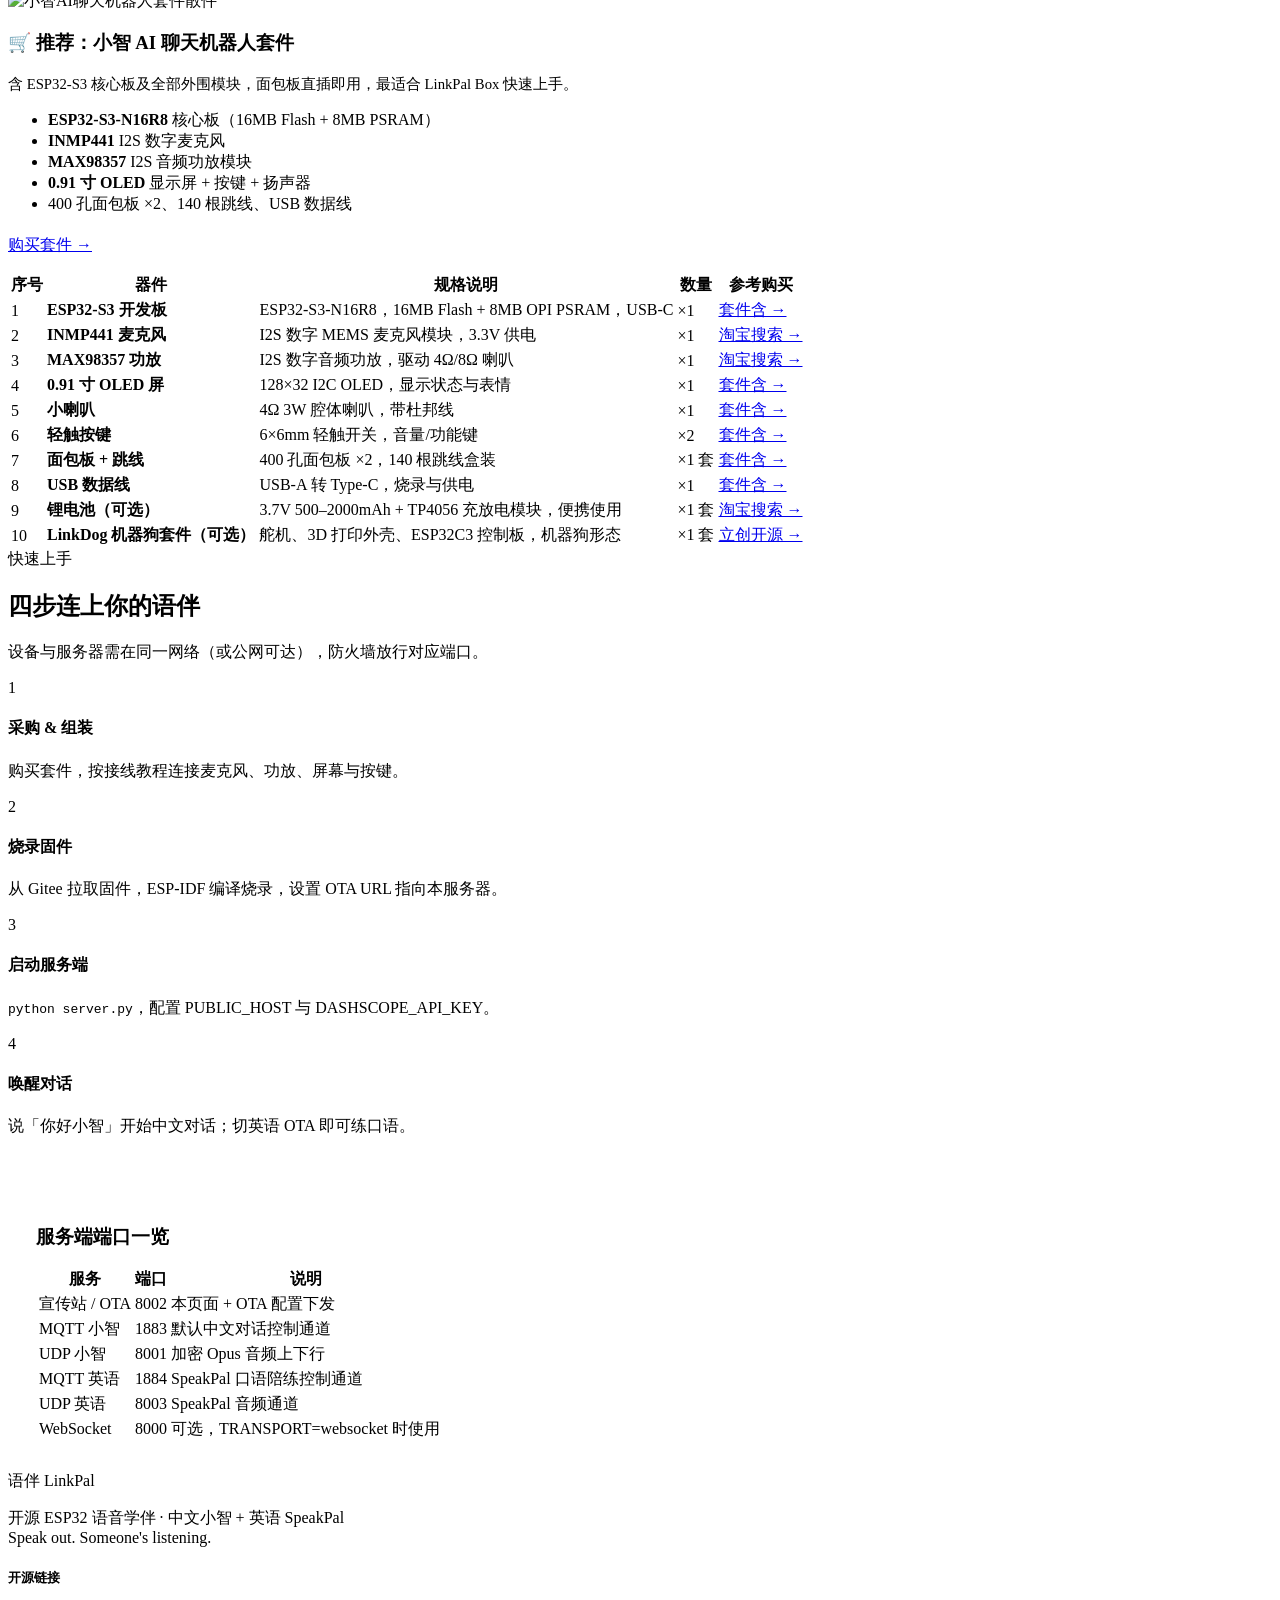
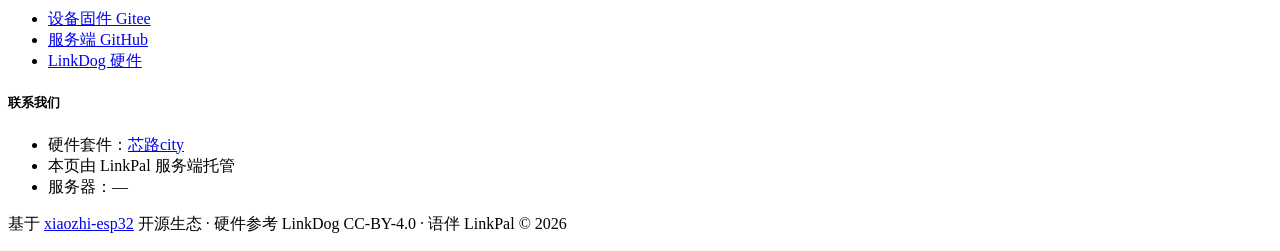
==== commit bd074ac8: "Add SpeakPal login, shared silence VAD, and English idle goodbye fix. Phone/WeChat auth for the web " ====
--- a/web/index.html
+++ b/web/index.html
@@ -21,8 +21,7 @@
       <li><a href="#opensource">开源</a></li>
       <li><a href="#hardware">硬件清单</a></li>
       <li><a href="#start">快速上手</a></li>
-      <li><a href="/english/">SpeakPal 口语练习</a></li>
-      <li><a href="/english-test/">Web 英语测试</a></li>
+      <li><a href="https://linkpal.cloud/english/">SpeakPal 口语练习（网页版）</a></li>
       <li><a class="nav-cta" href="https://github.com/chenyujing1234-netizen/xiaozhi_server" target="_blank" rel="noopener">GitHub 服务端</a></li>
     </ul>
   </div>
@@ -45,7 +44,7 @@
       </div>
     </div>
     <div>
-      <img class="hero-img" src="/static/images/kit-assembled.png" alt="LinkPal Box 成品面包板方案">
+      <img class="hero-img" src="/static/images/kit-assembled.jpg" alt="LinkPal Box 成品面包板方案" loading="eager">
     </div>
   </div>
 </header>
@@ -125,7 +124,7 @@
             <li>独立端口，不影响小智通道</li>
             <li>静音超时自动结束会话</li>
           </ul>
-          <p style="margin-top:16px;font-size:0.88rem;">Web 口语练习（用户入口）：<br><code id="web-english">https://linkpal.cloud/english/</code></p>
+          <p style="margin-top:16px;font-size:0.88rem;">SpeakPal 口语练习（网页版）：<br><code id="web-english">https://linkpal.cloud/english/</code></p>
           <p style="margin-top:8px;font-size:0.88rem;">OTA 地址：<br><code id="ota-english">http://YOUR_HOST:8002/xiaozhi/ota/english/</code></p>
         </div>
       </div>
@@ -198,7 +197,7 @@
     <p class="section-desc">推荐从套件入手快速验证，也可按 BOM 自行采购散件。预估复刻成本约 ¥80–150（不含电池）。</p>
 
     <div class="kit-banner">
-      <img src="/static/images/kit-parts.png" alt="小智AI聊天机器人套件散件">
+      <img src="/static/images/kit-parts.jpg" alt="小智AI聊天机器人套件散件" loading="lazy">
       <div class="kit-highlight">
         <h3>🛒 推荐：小智 AI 聊天机器人套件</h3>
         <p style="color:var(--muted);margin-bottom:16px;font-size:0.92rem;">含 ESP32-S3 核心板及全部外围模块，面包板直插即用，最适合 LinkPal Box 快速上手。</p>
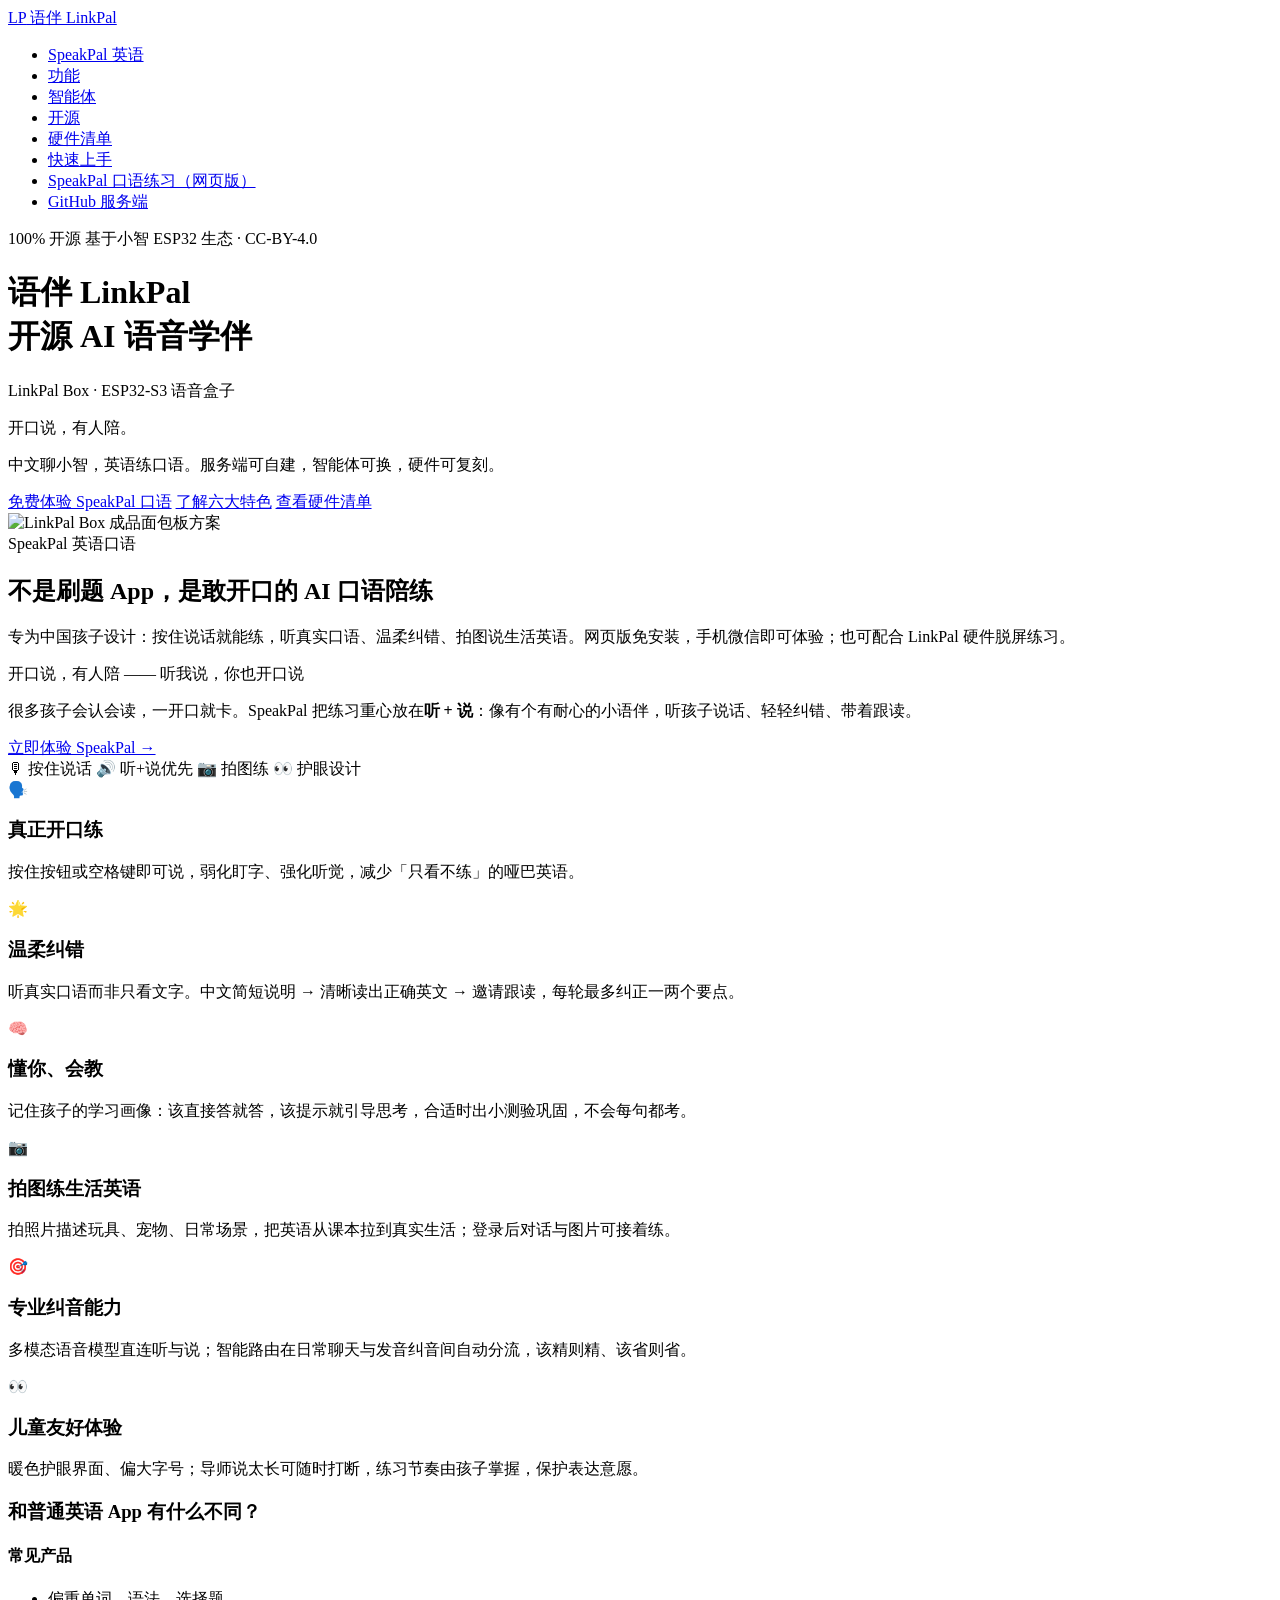
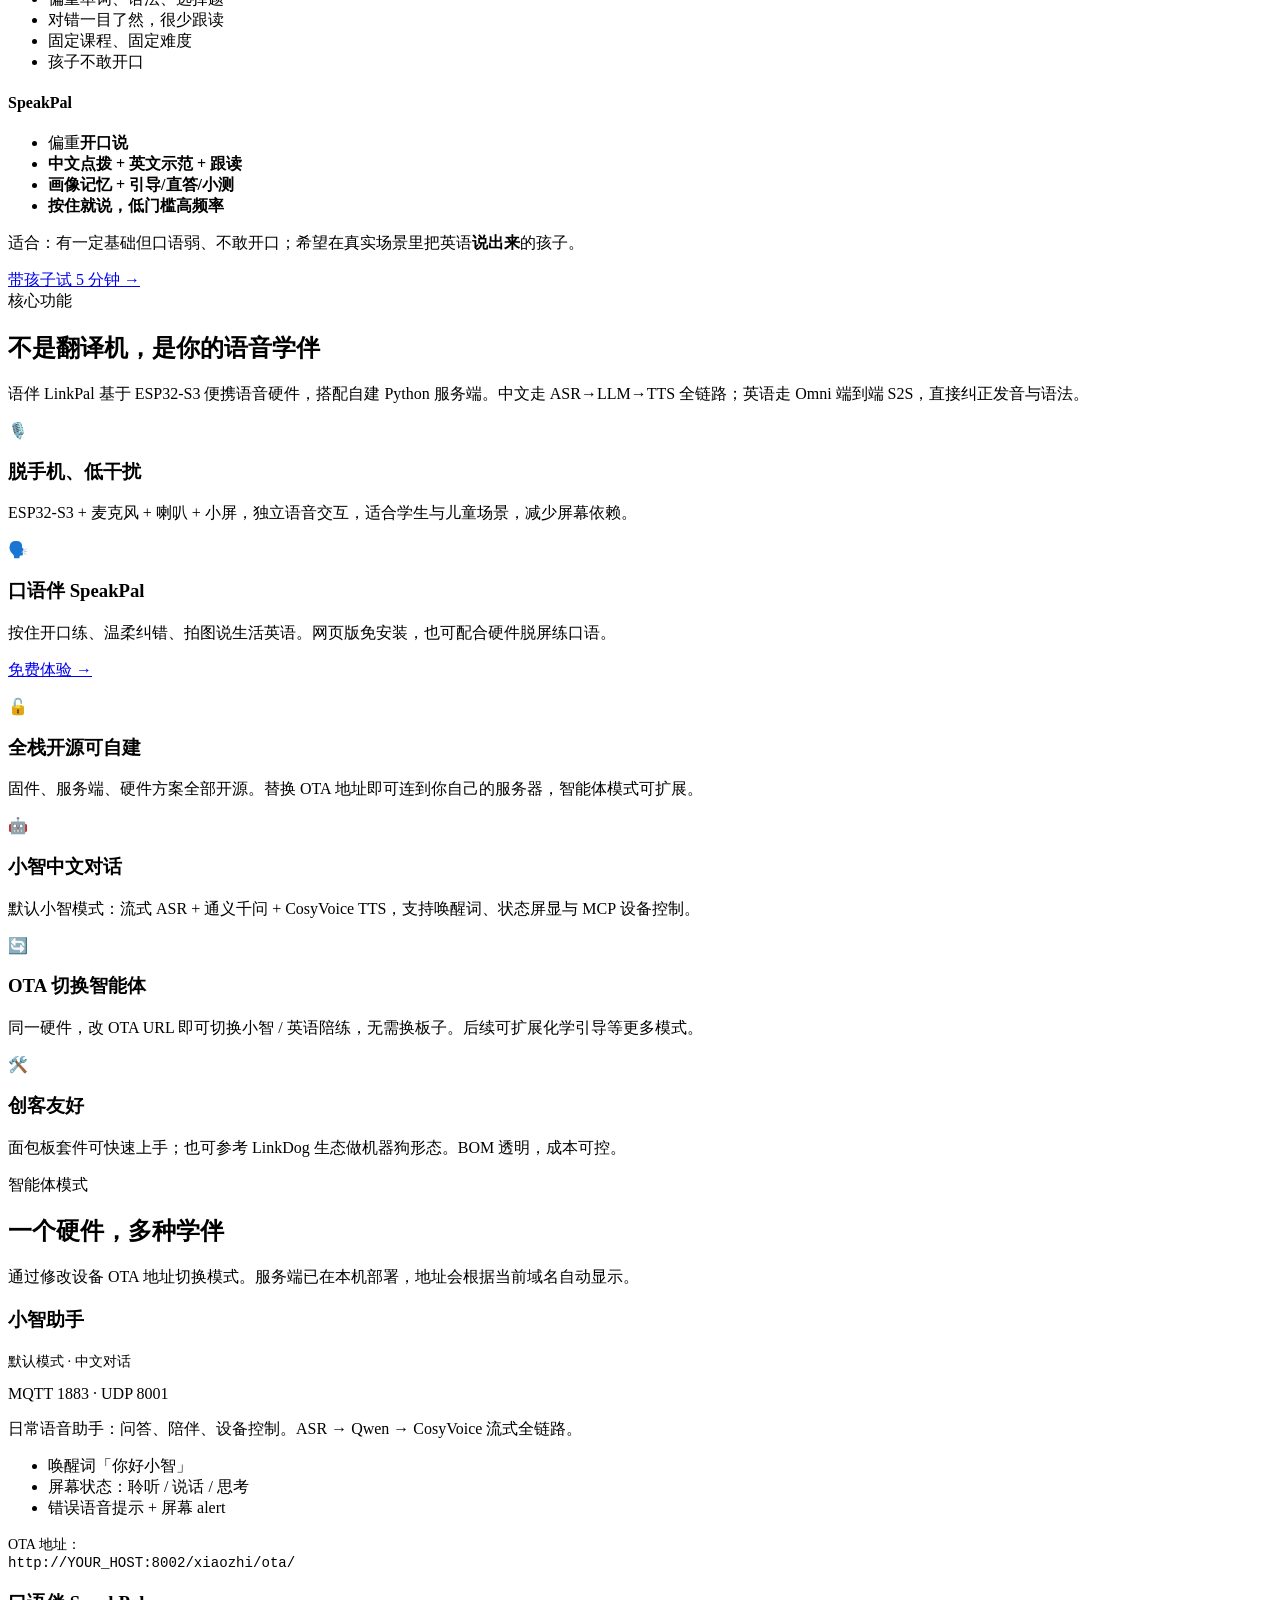
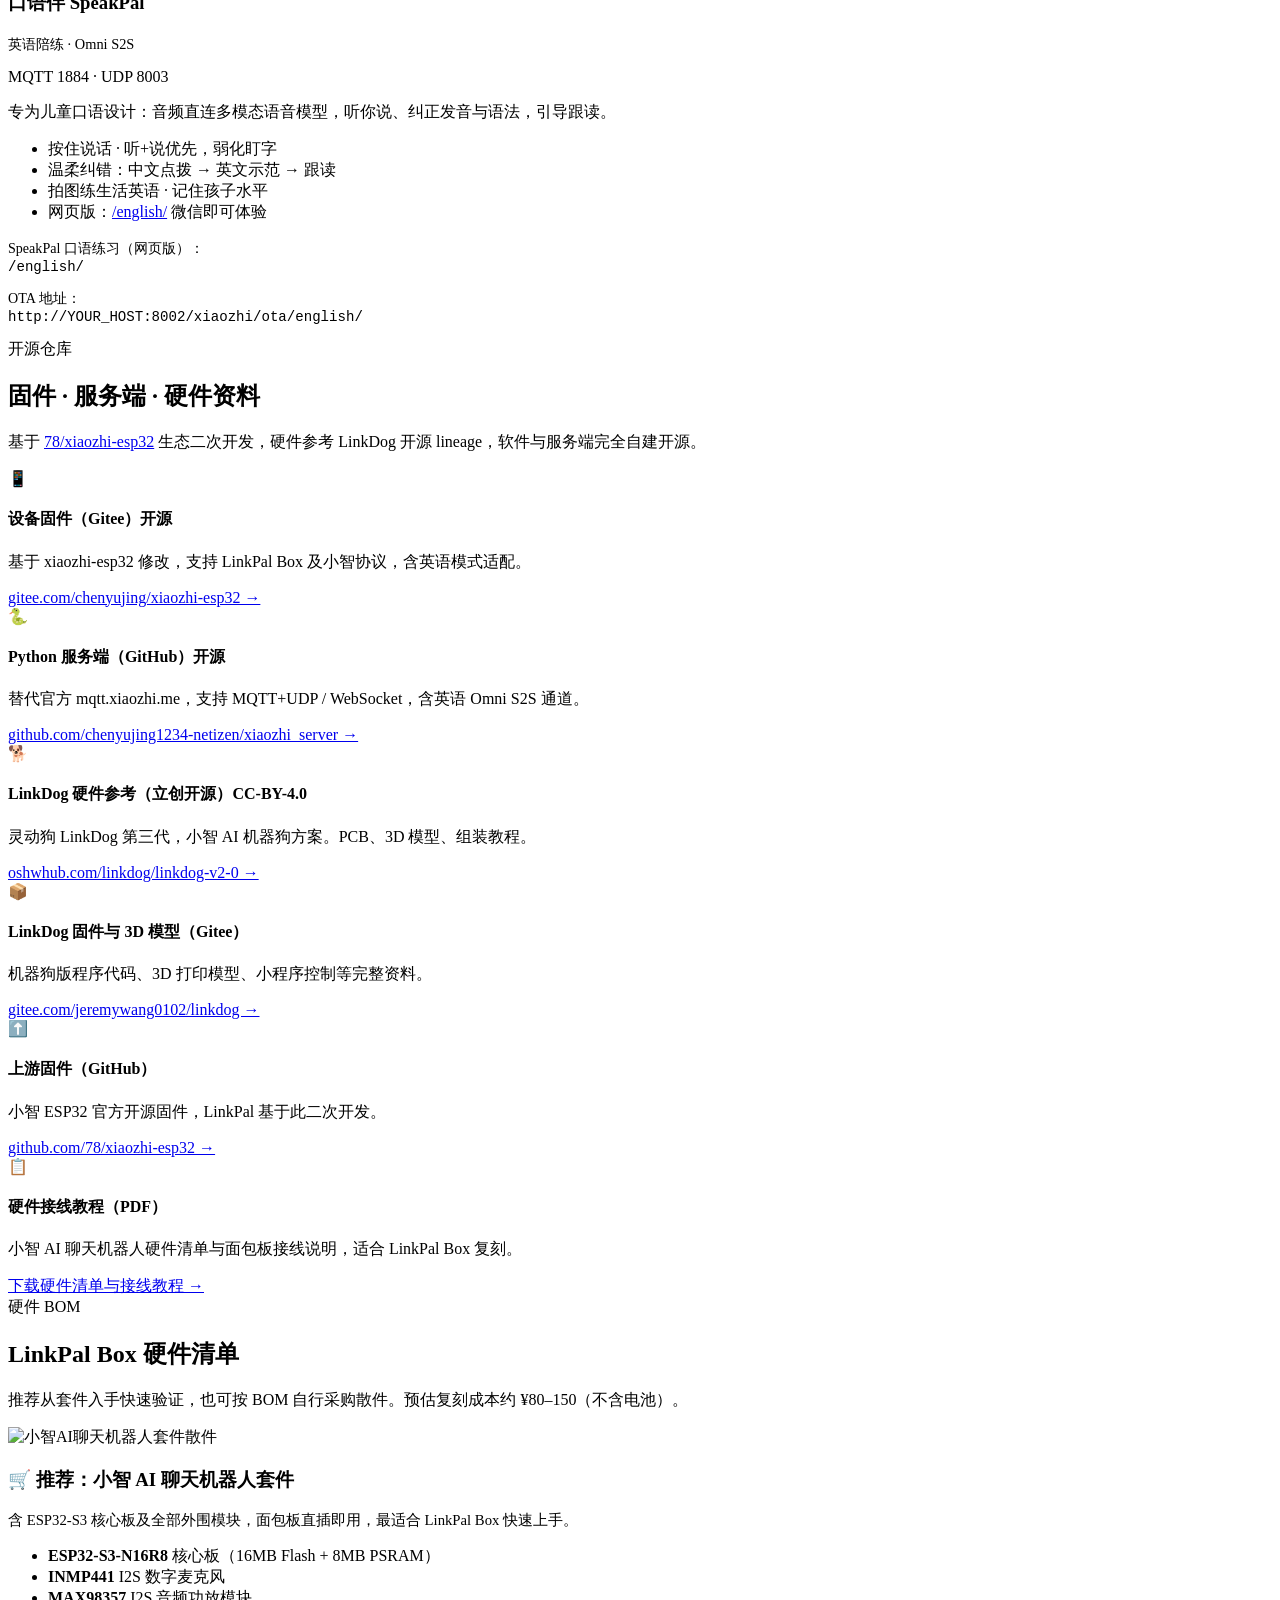
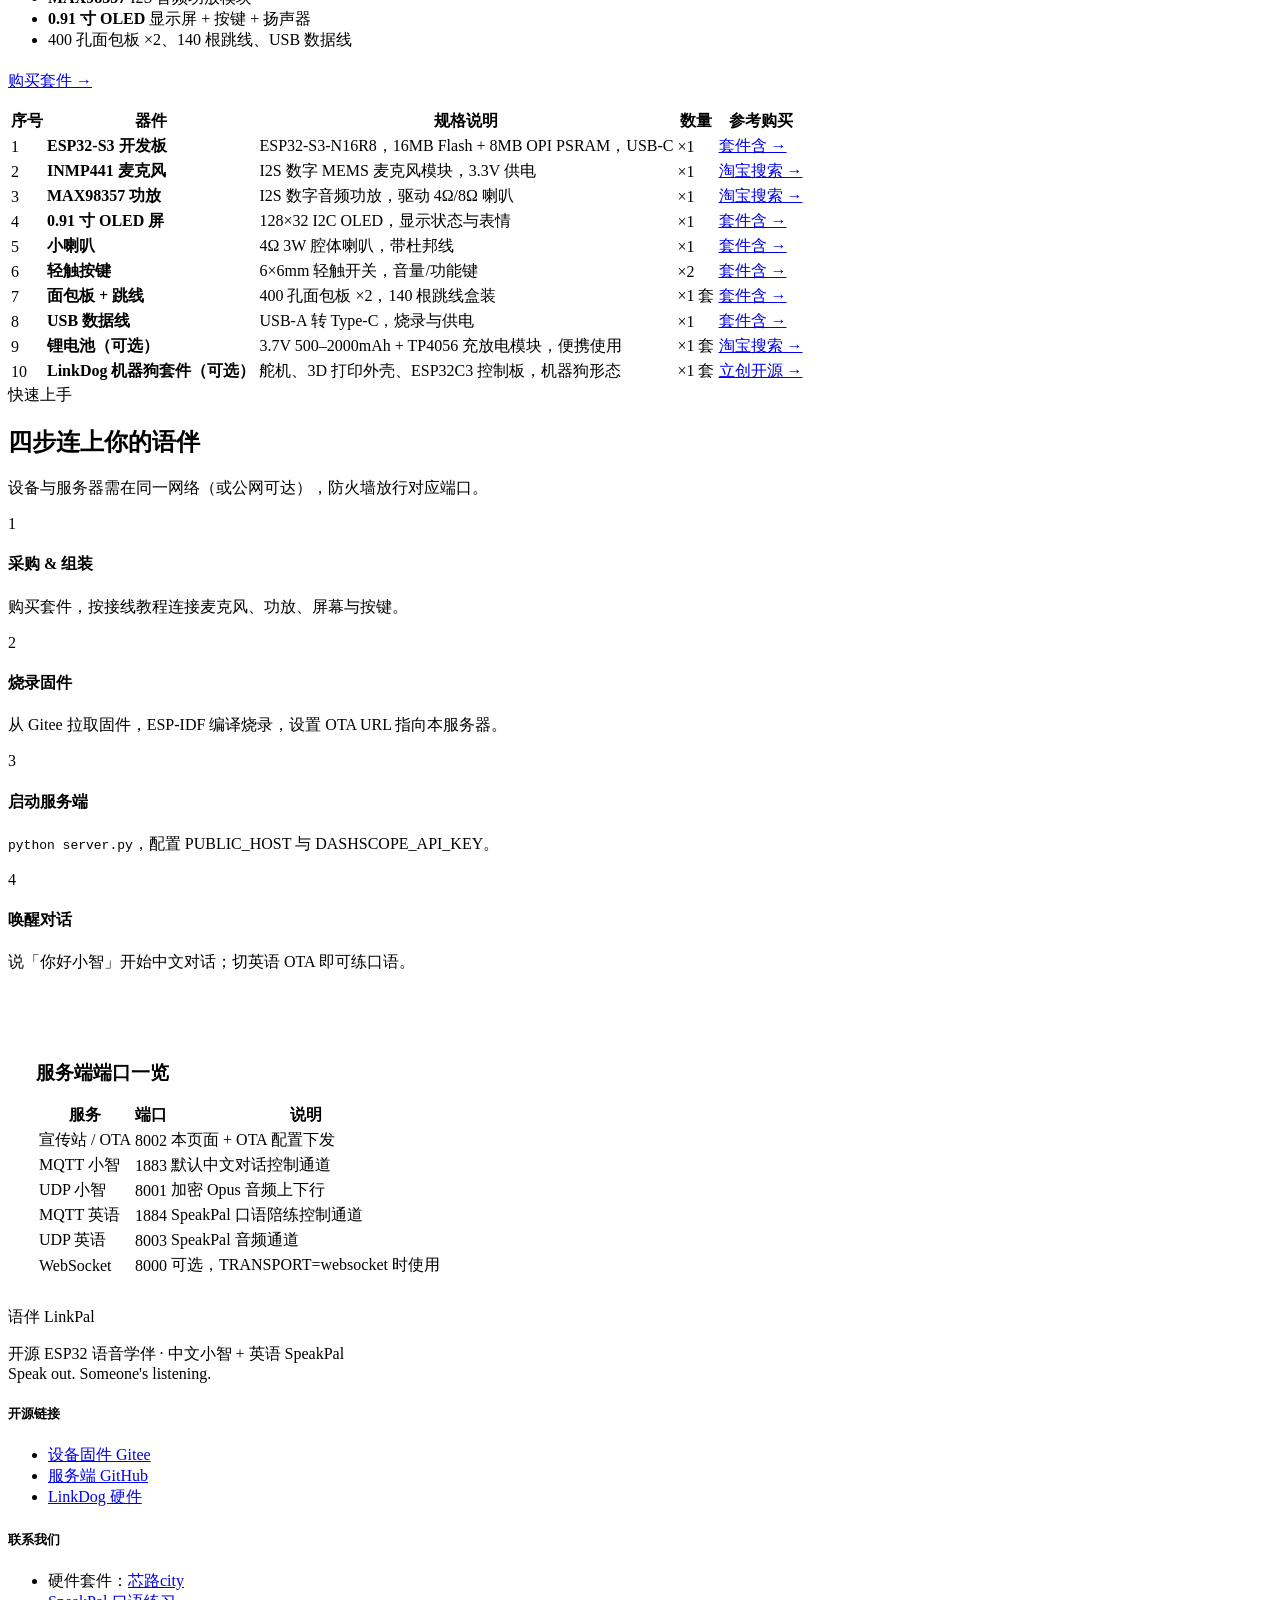
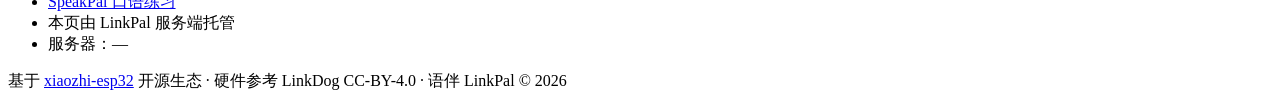
==== commit 0e4596e3: "Enhance SpeakPal web UI with illustrations and oral-first tutor replies. Add hero/background artwork" ====
--- a/web/index.html
+++ b/web/index.html
@@ -4,8 +4,8 @@
   <meta charset="UTF-8">
   <meta name="viewport" content="width=device-width, initial-scale=1.0">
   <title>语伴 LinkPal — 开源 ESP32 语音学伴</title>
-  <meta name="description" content="语伴 LinkPal 是一款开源语音学伴硬件：中文聊小智，英语练口语 SpeakPal，服务端可自建、智能体可换。">
-  <link rel="stylesheet" href="/static/style.css">
+  <meta name="description" content="SpeakPal 英语口语陪练：按住开口练、温柔纠错、拍图说英语。语伴 LinkPal 开源 ESP32 语音学伴，中文小智 + 英语 SpeakPal。">
+  <link rel="stylesheet" href="/static/style.css?v=20260801a">
 </head>
 <body>
 
@@ -16,12 +16,13 @@
       语伴 LinkPal
     </a>
     <ul class="nav-links">
+      <li><a href="#speakpal">SpeakPal 英语</a></li>
       <li><a href="#features">功能</a></li>
       <li><a href="#modes">智能体</a></li>
       <li><a href="#opensource">开源</a></li>
       <li><a href="#hardware">硬件清单</a></li>
       <li><a href="#start">快速上手</a></li>
-      <li><a href="https://linkpal.cloud/english/">SpeakPal 口语练习（网页版）</a></li>
+      <li><a href="/english/">SpeakPal 口语练习（网页版）</a></li>
       <li><a class="nav-cta" href="https://github.com/chenyujing1234-netizen/xiaozhi_server" target="_blank" rel="noopener">GitHub 服务端</a></li>
     </ul>
   </div>
@@ -39,8 +40,9 @@
       <p class="hero-slogan">开口说，有人陪。</p>
       <p class="hero-sub">中文聊小智，英语练口语。服务端可自建，智能体可换，硬件可复刻。</p>
       <div class="hero-actions">
-        <a class="btn btn-primary" href="#hardware">查看硬件清单</a>
-        <a class="btn btn-outline" href="#opensource">获取开源代码</a>
+        <a class="btn btn-primary" href="/english/">免费体验 SpeakPal 口语</a>
+        <a class="btn btn-outline" href="#speakpal">了解六大特色</a>
+        <a class="btn btn-outline" href="#hardware">查看硬件清单</a>
       </div>
     </div>
     <div>
@@ -48,6 +50,87 @@
     </div>
   </div>
 </header>
+
+<section id="speakpal" class="speakpal-section">
+  <div class="container">
+    <span class="section-label">SpeakPal 英语口语</span>
+    <h2 class="section-title">不是刷题 App，是敢开口的 AI 口语陪练</h2>
+    <p class="section-desc">专为中国孩子设计：按住说话就能练，听真实口语、温柔纠错、拍图说生活英语。网页版免安装，手机微信即可体验；也可配合 LinkPal 硬件脱屏练习。</p>
+
+    <div class="speakpal-hero-card">
+      <div class="speakpal-hero-text">
+        <p class="speakpal-tagline">开口说，有人陪 —— 听我说，你也开口说</p>
+        <p>很多孩子会认会读，一开口就卡。SpeakPal 把练习重心放在<strong>听 + 说</strong>：像有个有耐心的小语伴，听孩子说话、轻轻纠错、带着跟读。</p>
+        <a class="btn btn-primary speakpal-cta" href="/english/">立即体验 SpeakPal →</a>
+      </div>
+      <div class="speakpal-pills">
+        <span class="speakpal-pill">🎙 按住说话</span>
+        <span class="speakpal-pill">🔊 听+说优先</span>
+        <span class="speakpal-pill">📷 拍图练</span>
+        <span class="speakpal-pill">👀 护眼设计</span>
+      </div>
+    </div>
+
+    <div class="speakpal-grid">
+      <div class="speakpal-card">
+        <div class="speakpal-card-icon">🗣️</div>
+        <h3>真正开口练</h3>
+        <p>按住按钮或空格键即可说，弱化盯字、强化听觉，减少「只看不练」的哑巴英语。</p>
+      </div>
+      <div class="speakpal-card">
+        <div class="speakpal-card-icon">🌟</div>
+        <h3>温柔纠错</h3>
+        <p>听真实口语而非只看文字。中文简短说明 → 清晰读出正确英文 → 邀请跟读，每轮最多纠正一两个要点。</p>
+      </div>
+      <div class="speakpal-card">
+        <div class="speakpal-card-icon">🧠</div>
+        <h3>懂你、会教</h3>
+        <p>记住孩子的学习画像：该直接答就答，该提示就引导思考，合适时出小测验巩固，不会每句都考。</p>
+      </div>
+      <div class="speakpal-card">
+        <div class="speakpal-card-icon">📷</div>
+        <h3>拍图练生活英语</h3>
+        <p>拍照片描述玩具、宠物、日常场景，把英语从课本拉到真实生活；登录后对话与图片可接着练。</p>
+      </div>
+      <div class="speakpal-card">
+        <div class="speakpal-card-icon">🎯</div>
+        <h3>专业纠音能力</h3>
+        <p>多模态语音模型直连听与说；智能路由在日常聊天与发音纠音间自动分流，该精则精、该省则省。</p>
+      </div>
+      <div class="speakpal-card">
+        <div class="speakpal-card-icon">👀</div>
+        <h3>儿童友好体验</h3>
+        <p>暖色护眼界面、偏大字号；导师说太长可随时打断，练习节奏由孩子掌握，保护表达意愿。</p>
+      </div>
+    </div>
+
+    <div class="speakpal-compare">
+      <h3>和普通英语 App 有什么不同？</h3>
+      <div class="compare-grid">
+        <div class="compare-col compare-other">
+          <h4>常见产品</h4>
+          <ul>
+            <li>偏重单词、语法、选择题</li>
+            <li>对错一目了然，很少跟读</li>
+            <li>固定课程、固定难度</li>
+            <li>孩子不敢开口</li>
+          </ul>
+        </div>
+        <div class="compare-col compare-us">
+          <h4>SpeakPal</h4>
+          <ul>
+            <li>偏重<strong>开口说</strong></li>
+            <li><strong>中文点拨 + 英文示范 + 跟读</strong></li>
+            <li><strong>画像记忆 + 引导/直答/小测</strong></li>
+            <li><strong>按住就说，低门槛高频率</strong></li>
+          </ul>
+        </div>
+      </div>
+      <p class="speakpal-footer-note">适合：有一定基础但口语弱、不敢开口；希望在真实场景里把英语<strong>说出来</strong>的孩子。</p>
+      <a class="btn btn-primary speakpal-cta" href="/english/">带孩子试 5 分钟 →</a>
+    </div>
+  </div>
+</section>
 
 <section id="features">
   <div class="container">
@@ -63,7 +146,8 @@
       <div class="feature-card">
         <div class="feature-icon orange">🗣️</div>
         <h3>口语伴 SpeakPal</h3>
-        <p>英语模式采用百炼 Omni Realtime 端到端语音，听你说、直接纠正，不是 ASR→翻译→TTS 流水线。</p>
+        <p>按住开口练、温柔纠错、拍图说生活英语。网页版免安装，也可配合硬件脱屏练口语。</p>
+        <p style="margin-top:12px;"><a href="/english/">免费体验 →</a></p>
       </div>
       <div class="feature-card">
         <div class="feature-icon green">🔓</div>
@@ -118,13 +202,14 @@
           <span class="mode-tag english">MQTT 1884 · UDP 8003</span>
         </div>
         <div class="mode-body">
-          <p>英语口语纠正：音频直接进 Omni Realtime，音频直接出，低延迟、自然对话感。</p>
+          <p>专为儿童口语设计：音频直连多模态语音模型，听你说、纠正发音与语法，引导跟读。</p>
           <ul>
-            <li>引导式学习，纠正发音与语法</li>
-            <li>独立端口，不影响小智通道</li>
-            <li>静音超时自动结束会话</li>
+            <li>按住说话 · 听+说优先，弱化盯字</li>
+            <li>温柔纠错：中文点拨 → 英文示范 → 跟读</li>
+            <li>拍图练生活英语 · 记住孩子水平</li>
+            <li>网页版：<a href="/english/">/english/</a> 微信即可体验</li>
           </ul>
-          <p style="margin-top:16px;font-size:0.88rem;">SpeakPal 口语练习（网页版）：<br><code id="web-english">https://linkpal.cloud/english/</code></p>
+          <p style="margin-top:16px;font-size:0.88rem;">SpeakPal 口语练习（网页版）：<br><code id="web-english">/english/</code></p>
           <p style="margin-top:8px;font-size:0.88rem;">OTA 地址：<br><code id="ota-english">http://YOUR_HOST:8002/xiaozhi/ota/english/</code></p>
         </div>
       </div>
@@ -396,6 +481,7 @@
         <h5>联系我们</h5>
         <ul>
           <li>硬件套件：<a href="https://www.xinlucity.com/?s=resourcedetail/index/id/61.html" target="_blank" rel="noopener">芯路city</a></li>
+          <li><a href="/english/">SpeakPal 口语练习</a></li>
           <li>本页由 LinkPal 服务端托管</li>
           <li id="footer-host">服务器：—</li>
         </ul>
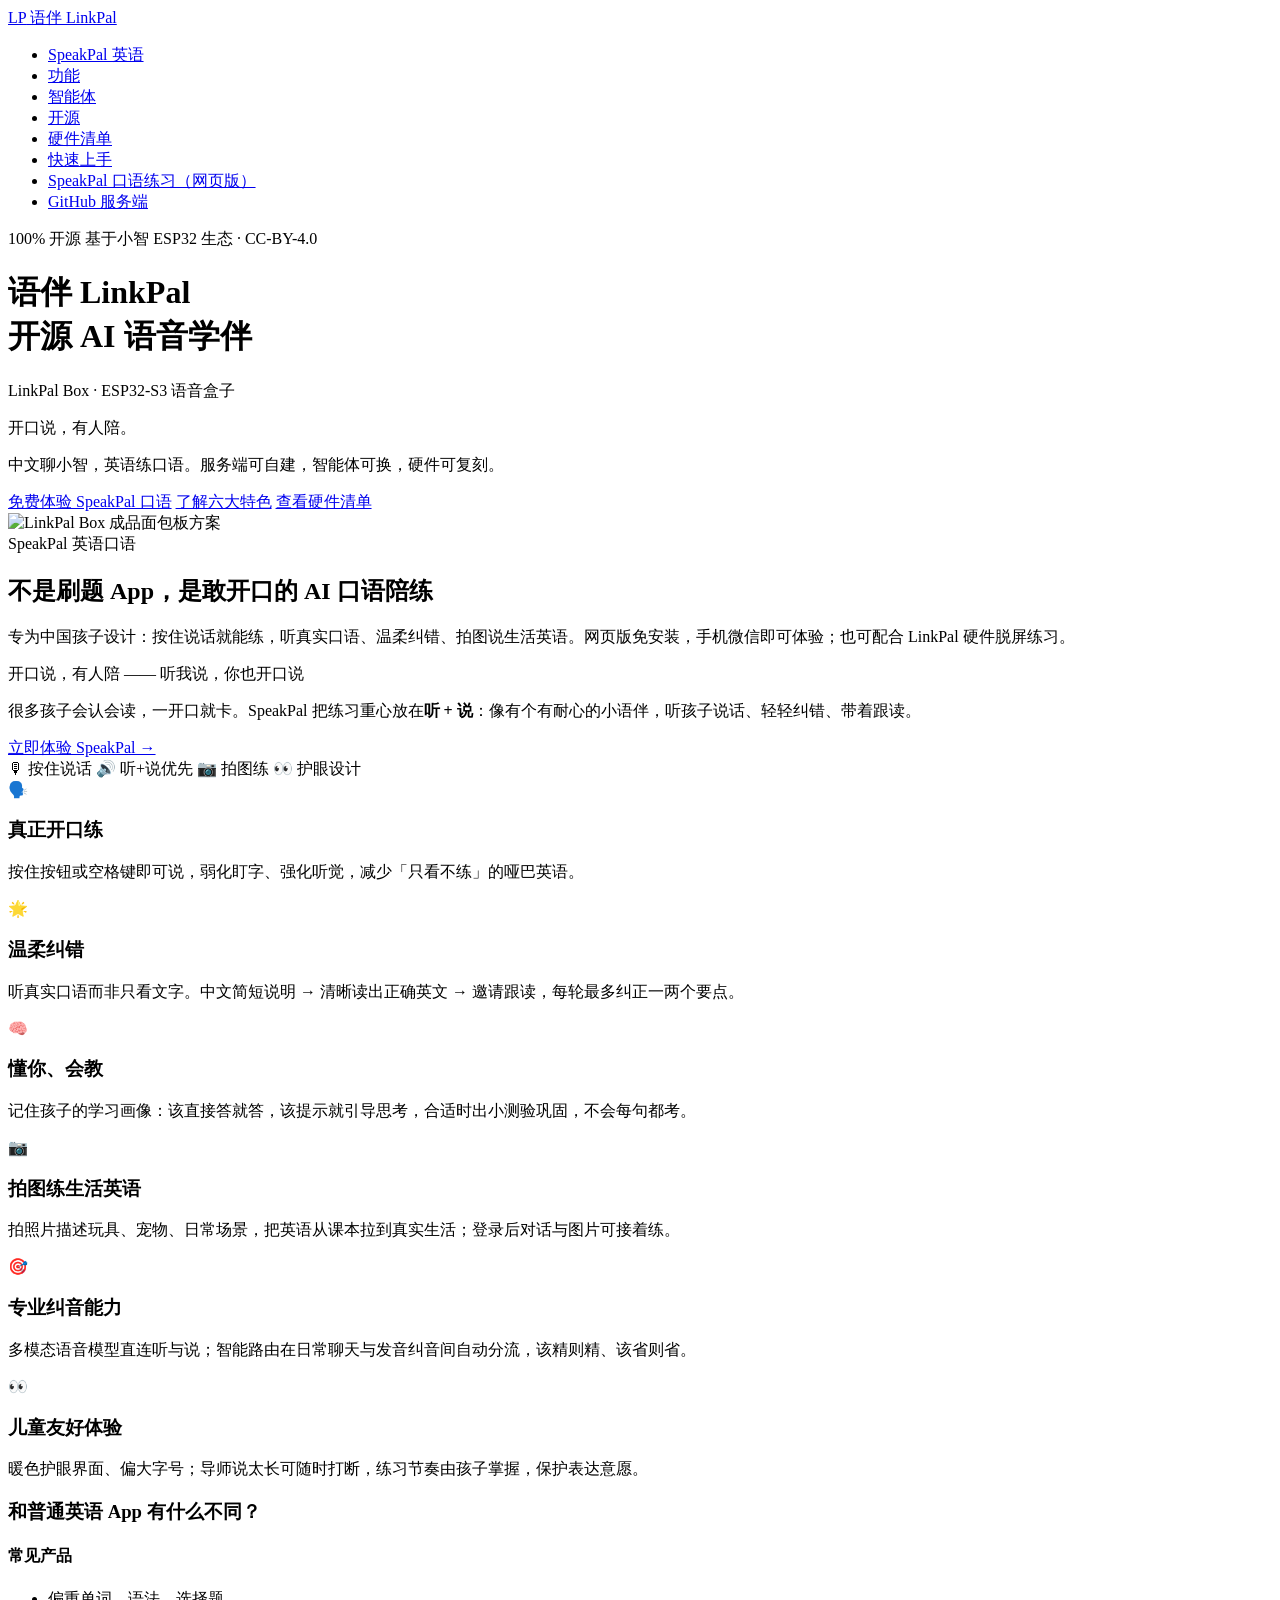
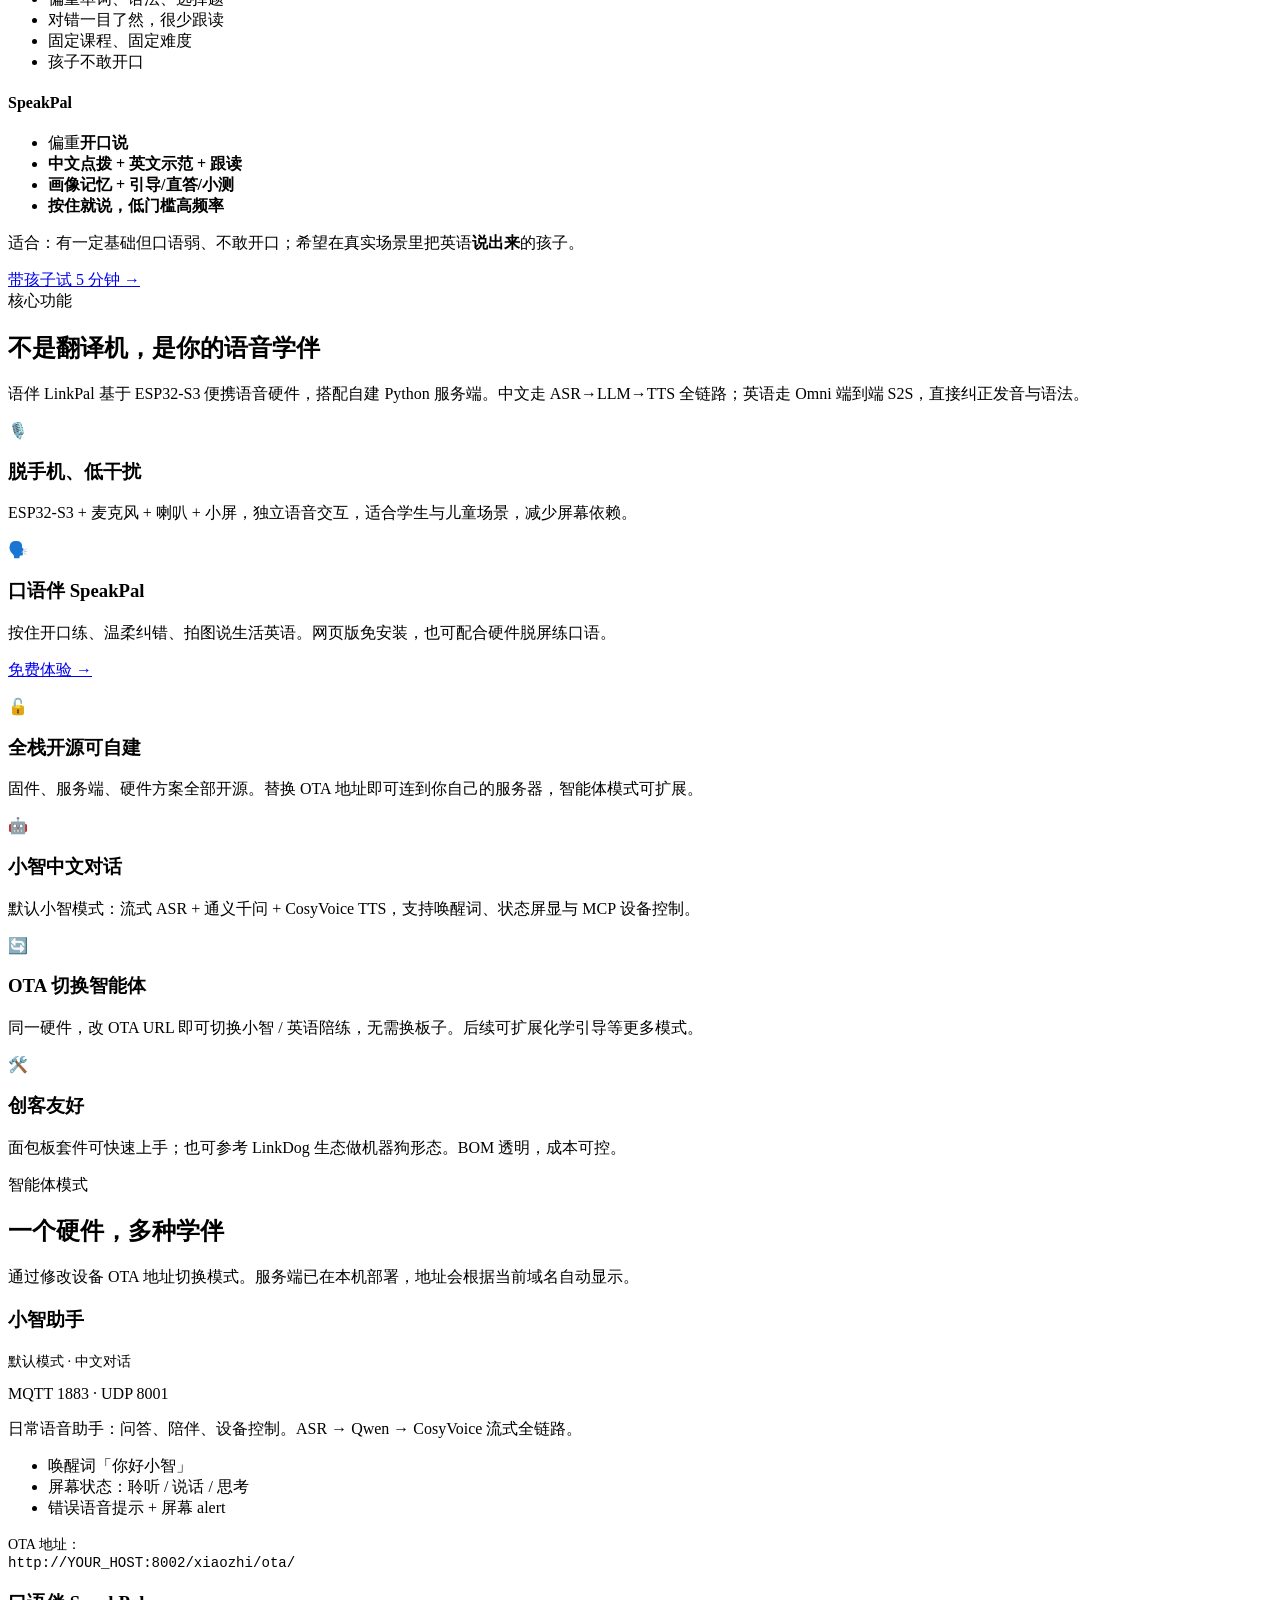
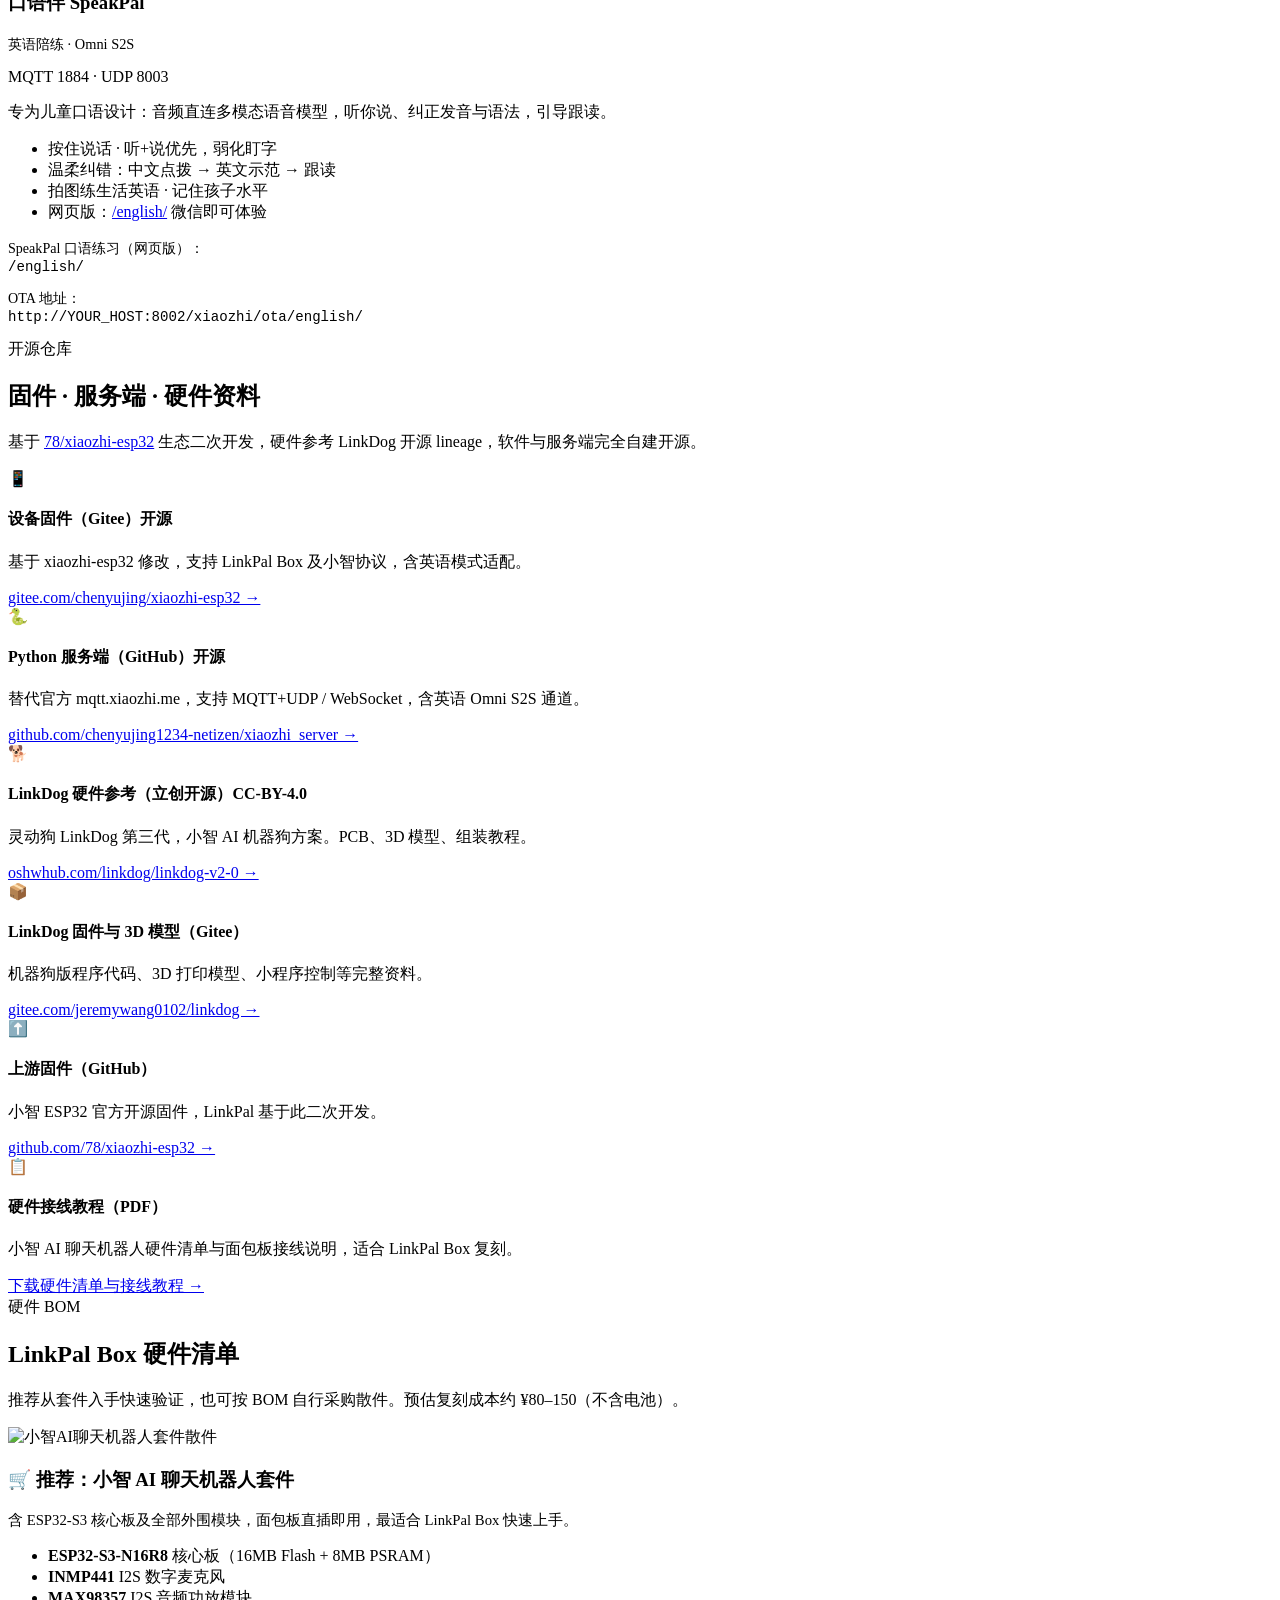
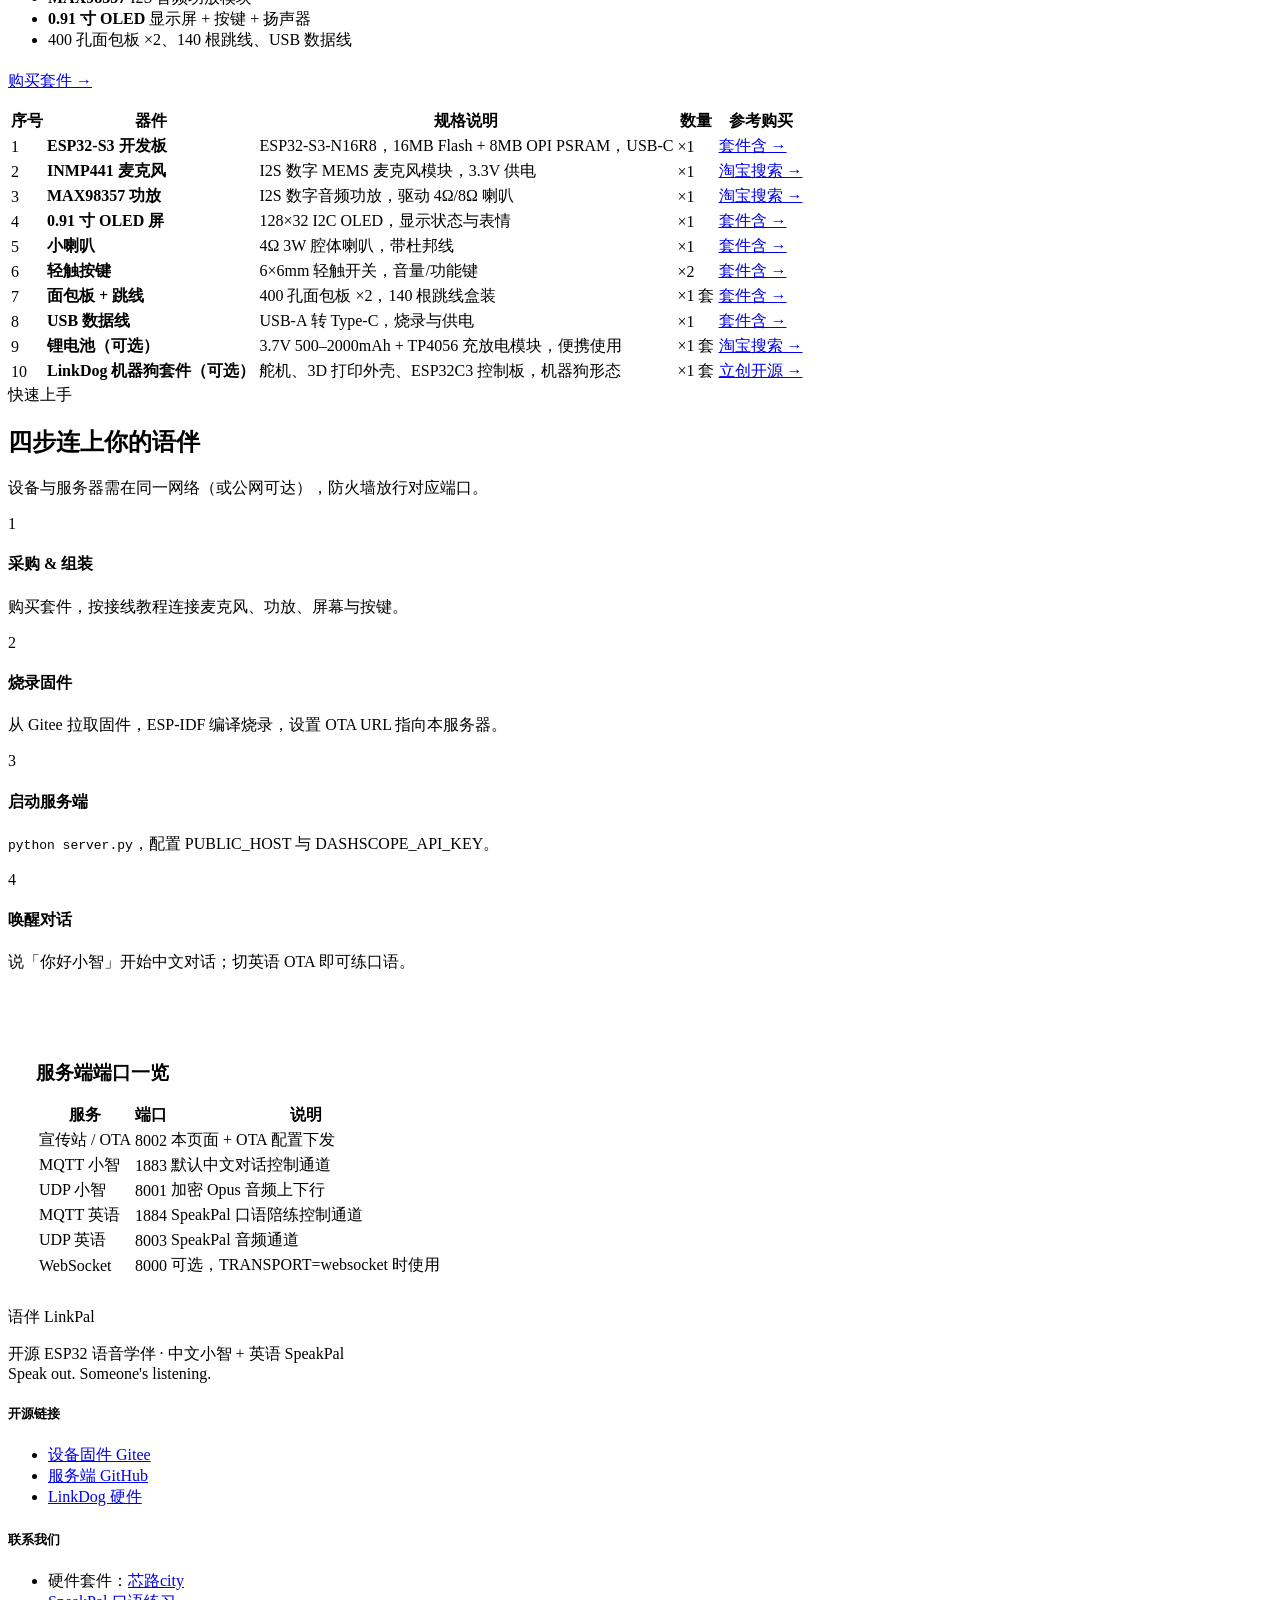
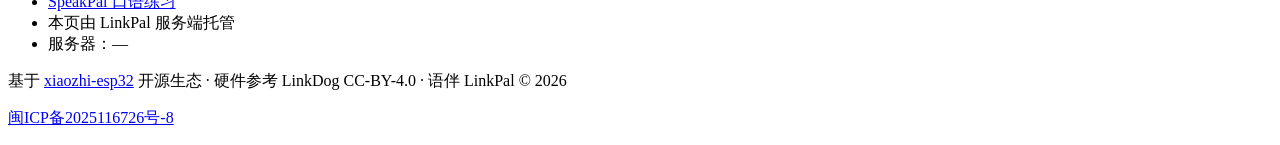
==== commit 7f73beca: "Fix bilingual STT on WeChat and add ICP footer. Use en+zh ASR hints and optional Omni transcription " ====
--- a/web/index.html
+++ b/web/index.html
@@ -5,7 +5,7 @@
   <meta name="viewport" content="width=device-width, initial-scale=1.0">
   <title>语伴 LinkPal — 开源 ESP32 语音学伴</title>
   <meta name="description" content="SpeakPal 英语口语陪练：按住开口练、温柔纠错、拍图说英语。语伴 LinkPal 开源 ESP32 语音学伴，中文小智 + 英语 SpeakPal。">
-  <link rel="stylesheet" href="/static/style.css?v=20260801a">
+  <link rel="stylesheet" href="/static/style.css?v=20260821a">
 </head>
 <body>
 
@@ -22,7 +22,7 @@
       <li><a href="#opensource">开源</a></li>
       <li><a href="#hardware">硬件清单</a></li>
       <li><a href="#start">快速上手</a></li>
-      <li><a href="/english/">SpeakPal 口语练习（网页版）</a></li>
+      <li><a href="/english/" target="_blank" rel="noopener noreferrer">SpeakPal 口语练习（网页版）</a></li>
       <li><a class="nav-cta" href="https://github.com/chenyujing1234-netizen/xiaozhi_server" target="_blank" rel="noopener">GitHub 服务端</a></li>
     </ul>
   </div>
@@ -40,7 +40,7 @@
       <p class="hero-slogan">开口说，有人陪。</p>
       <p class="hero-sub">中文聊小智，英语练口语。服务端可自建，智能体可换，硬件可复刻。</p>
       <div class="hero-actions">
-        <a class="btn btn-primary" href="/english/">免费体验 SpeakPal 口语</a>
+        <a class="btn btn-primary" href="/english/" target="_blank" rel="noopener noreferrer">免费体验 SpeakPal 口语</a>
         <a class="btn btn-outline" href="#speakpal">了解六大特色</a>
         <a class="btn btn-outline" href="#hardware">查看硬件清单</a>
       </div>
@@ -61,7 +61,7 @@
       <div class="speakpal-hero-text">
         <p class="speakpal-tagline">开口说，有人陪 —— 听我说，你也开口说</p>
         <p>很多孩子会认会读，一开口就卡。SpeakPal 把练习重心放在<strong>听 + 说</strong>：像有个有耐心的小语伴，听孩子说话、轻轻纠错、带着跟读。</p>
-        <a class="btn btn-primary speakpal-cta" href="/english/">立即体验 SpeakPal →</a>
+        <a class="btn btn-primary speakpal-cta" href="/english/" target="_blank" rel="noopener noreferrer">立即体验 SpeakPal →</a>
       </div>
       <div class="speakpal-pills">
         <span class="speakpal-pill">🎙 按住说话</span>
@@ -127,7 +127,7 @@
         </div>
       </div>
       <p class="speakpal-footer-note">适合：有一定基础但口语弱、不敢开口；希望在真实场景里把英语<strong>说出来</strong>的孩子。</p>
-      <a class="btn btn-primary speakpal-cta" href="/english/">带孩子试 5 分钟 →</a>
+      <a class="btn btn-primary speakpal-cta" href="/english/" target="_blank" rel="noopener noreferrer">带孩子试 5 分钟 →</a>
     </div>
   </div>
 </section>
@@ -147,7 +147,7 @@
         <div class="feature-icon orange">🗣️</div>
         <h3>口语伴 SpeakPal</h3>
         <p>按住开口练、温柔纠错、拍图说生活英语。网页版免安装，也可配合硬件脱屏练口语。</p>
-        <p style="margin-top:12px;"><a href="/english/">免费体验 →</a></p>
+        <p style="margin-top:12px;"><a href="/english/" target="_blank" rel="noopener noreferrer">免费体验 →</a></p>
       </div>
       <div class="feature-card">
         <div class="feature-icon green">🔓</div>
@@ -207,7 +207,7 @@
             <li>按住说话 · 听+说优先，弱化盯字</li>
             <li>温柔纠错：中文点拨 → 英文示范 → 跟读</li>
             <li>拍图练生活英语 · 记住孩子水平</li>
-            <li>网页版：<a href="/english/">/english/</a> 微信即可体验</li>
+            <li>网页版：<a href="/english/" target="_blank" rel="noopener noreferrer">/english/</a> 微信即可体验</li>
           </ul>
           <p style="margin-top:16px;font-size:0.88rem;">SpeakPal 口语练习（网页版）：<br><code id="web-english">/english/</code></p>
           <p style="margin-top:8px;font-size:0.88rem;">OTA 地址：<br><code id="ota-english">http://YOUR_HOST:8002/xiaozhi/ota/english/</code></p>
@@ -481,7 +481,7 @@
         <h5>联系我们</h5>
         <ul>
           <li>硬件套件：<a href="https://www.xinlucity.com/?s=resourcedetail/index/id/61.html" target="_blank" rel="noopener">芯路city</a></li>
-          <li><a href="/english/">SpeakPal 口语练习</a></li>
+          <li><a href="/english/" target="_blank" rel="noopener noreferrer">SpeakPal 口语练习</a></li>
           <li>本页由 LinkPal 服务端托管</li>
           <li id="footer-host">服务器：—</li>
         </ul>
@@ -489,6 +489,7 @@
     </div>
     <div class="footer-bottom">
       <p>基于 <a href="https://github.com/78/xiaozhi-esp32">xiaozhi-esp32</a> 开源生态 · 硬件参考 LinkDog CC-BY-4.0 · 语伴 LinkPal © 2026</p>
+      <p class="footer-beian"><a href="https://beian.miit.gov.cn/" target="_blank" rel="noopener noreferrer">闽ICP备2025116726号-8</a></p>
     </div>
   </div>
 </footer>
